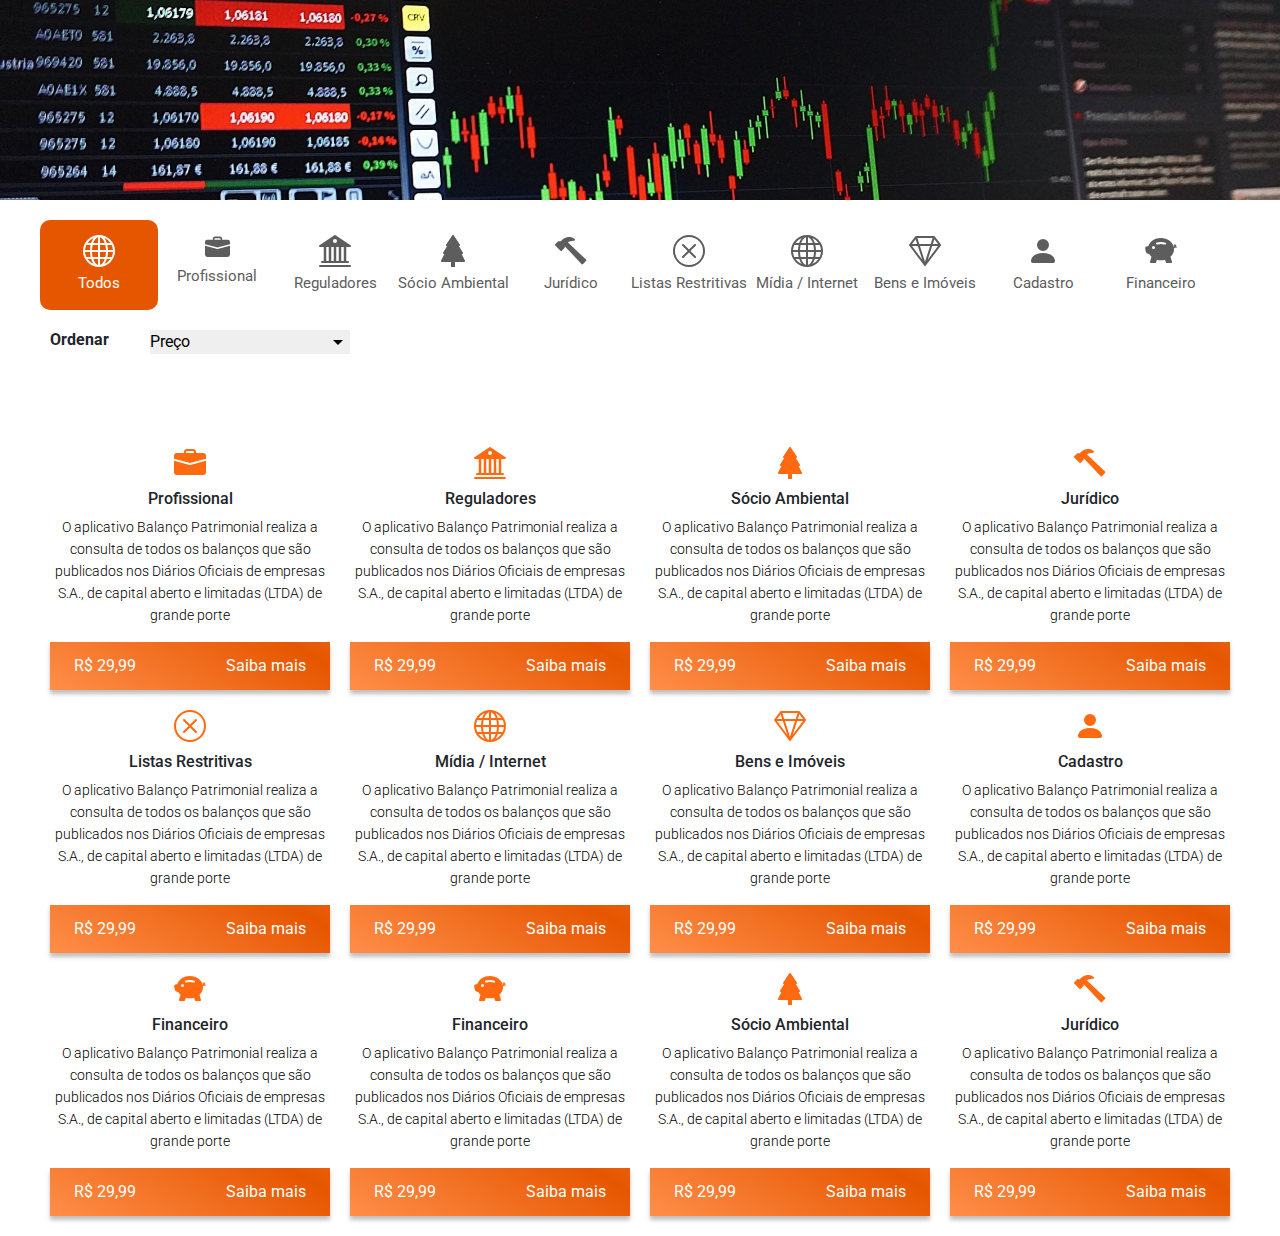
==== index.html @ e771ce63 "dashboard simples" ====
<!DOCTYPE html>
<html>
	<head>
		<meta charset="utf-8">
		<title>upMiner | Histórico Empresarial</title>		

		<!--Normalize-->
		<link rel="stylesheet" type="text/css" href="common/css/normalize.css" />

		<!--Fontes-->
   		<link href="https://fonts.googleapis.com/css?family=Roboto:100,300,400,500,700,900" rel="stylesheet" />

   		<!--Viewport-->
	    <meta name="viewport" content="width=device-width,initial-scale=1" />

	    <!--Bootstrap CSS-->
	    <link rel="stylesheet" type="text/css" href="common/css/bootstrap/css/bootstrap.min.css">

	    <!--CSS da página-->	
		<link rel="stylesheet" type="text/css" href="common/css/style.css">

		<!--JQuery-->
	    <script type="text/javascript" src="common/js/jquery.js"></script>     

	    <!--Javascript-->
	    <script type="text/javascript" src="common/js/model/bo/configuracoes.js"></script> 

	</head>
	<body onload="marcarCategoria();">		
		<div id="sobre" class="sessao" onclick="tirarDropdown()">
			<!-- Carrossel de slides -->
			<div id="navegadorDeSlides" class="carousel slide margin-bottom-20" data-ride="carousel">
			  	<div class="carousel-inner">
			    	<div class="carousel-item active">
			      		<img class="d-block w-100" src="common/img/img1.jpg" alt="Primeiro Slide">
			    	</div>
			    	<div class="carousel-item">
			      		<img class="d-block w-100" src="common/img/img2.jpg" alt="Terceiro Slide">
			    	</div>
			    	<div class="carousel-item">
			      		<img class="d-block w-100" src="common/img/img3.jpg" alt="Quarto Slide Slide">
			    	</div>
			  	</div>
			</div>
			<div class="linha">
				<!-- Barra de categorias -->
				<div class="coluna col12 padding-0 margin-bottom-20 ">
					<div id="categoria-todos" class="div-categoria" onclick="selecionar('categoria-todos');">
						<div class="margin-bottom-5">
							<svg xmlns="http://www.w3.org/2000/svg" width="32" height="32" fill="currentColor" class="bi bi-globe" viewBox="0 0 16 16">
							<path d="M0 8a8 8 0 1 1 16 0A8 8 0 0 1 0 8zm7.5-6.923c-.67.204-1.335.82-1.887 1.855A7.97 7.97 0 0 0 5.145 4H7.5V1.077zM4.09 4a9.267 9.267 0 0 1 .64-1.539 6.7 6.7 0 0 1 .597-.933A7.025 7.025 0 0 0 2.255 4H4.09zm-.582 3.5c.03-.877.138-1.718.312-2.5H1.674a6.958 6.958 0 0 0-.656 2.5h2.49zM4.847 5a12.5 12.5 0 0 0-.338 2.5H7.5V5H4.847zM8.5 5v2.5h2.99a12.495 12.495 0 0 0-.337-2.5H8.5zM4.51 8.5a12.5 12.5 0 0 0 .337 2.5H7.5V8.5H4.51zm3.99 0V11h2.653c.187-.765.306-1.608.338-2.5H8.5zM5.145 12c.138.386.295.744.468 1.068.552 1.035 1.218 1.65 1.887 1.855V12H5.145zm.182 2.472a6.696 6.696 0 0 1-.597-.933A9.268 9.268 0 0 1 4.09 12H2.255a7.024 7.024 0 0 0 3.072 2.472zM3.82 11a13.652 13.652 0 0 1-.312-2.5h-2.49c.062.89.291 1.733.656 2.5H3.82zm6.853 3.472A7.024 7.024 0 0 0 13.745 12H11.91a9.27 9.27 0 0 1-.64 1.539 6.688 6.688 0 0 1-.597.933zM8.5 12v2.923c.67-.204 1.335-.82 1.887-1.855.173-.324.33-.682.468-1.068H8.5zm3.68-1h2.146c.365-.767.594-1.61.656-2.5h-2.49a13.65 13.65 0 0 1-.312 2.5zm2.802-3.5a6.959 6.959 0 0 0-.656-2.5H12.18c.174.782.282 1.623.312 2.5h2.49zM11.27 2.461c.247.464.462.98.64 1.539h1.835a7.024 7.024 0 0 0-3.072-2.472c.218.284.418.598.597.933zM10.855 4a7.966 7.966 0 0 0-.468-1.068C9.835 1.897 9.17 1.282 8.5 1.077V4h2.355z"/>
						</svg>
						</div>
						<span>Todos</span>
					</div>
					<div id="categoria-profissional" class="div-categoria" onclick="selecionar('categoria-profissional');">
						<div class="margin-bottom-5">
							<svg xmlns="http://www.w3.org/2000/svg" width="25" height="25" fill="currentColor" class="bi bi-briefcase-fill" viewBox="0 0 16 16">
								<path d="M6.5 1A1.5 1.5 0 0 0 5 2.5V3H1.5A1.5 1.5 0 0 0 0 4.5v1.384l7.614 2.03a1.5 1.5 0 0 0 .772 0L16 5.884V4.5A1.5 1.5 0 0 0 14.5 3H11v-.5A1.5 1.5 0 0 0 9.5 1h-3zm0 1h3a.5.5 0 0 1 .5.5V3H6v-.5a.5.5 0 0 1 .5-.5z"/>
								<path d="M0 12.5A1.5 1.5 0 0 0 1.5 14h13a1.5 1.5 0 0 0 1.5-1.5V6.85L8.129 8.947a.5.5 0 0 1-.258 0L0 6.85v5.65z"/>
							</svg>
						</div>
						<span>Profissional</span>
					</div>
					<div id="categoria-reguladores" class="div-categoria" onclick="selecionar('categoria-reguladores');">
						<div class="margin-bottom-5">
							<svg xmlns="http://www.w3.org/2000/svg" width="32" height="32" fill="currentColor" class="bi bi-bank2" viewBox="0 0 16 16">
								<path d="M8.277.084a.5.5 0 0 0-.554 0l-7.5 5A.5.5 0 0 0 .5 6h1.875v7H1.5a.5.5 0 0 0 0 1h13a.5.5 0 1 0 0-1h-.875V6H15.5a.5.5 0 0 0 .277-.916l-7.5-5zM12.375 6v7h-1.25V6h1.25zm-2.5 0v7h-1.25V6h1.25zm-2.5 0v7h-1.25V6h1.25zm-2.5 0v7h-1.25V6h1.25zM8 4a1 1 0 1 1 0-2 1 1 0 0 1 0 2zM.5 15a.5.5 0 0 0 0 1h15a.5.5 0 1 0 0-1H.5z"/>
							</svg>
						</div>
						<span>Reguladores</span>
					</div>
					<div id="categoria-socio-ambiental" class="div-categoria" onclick="selecionar('categoria-socio-ambiental');">
						<div class="margin-bottom-5">
							<svg xmlns="http://www.w3.org/2000/svg" width="32" height="32" fill="currentColor" class="bi bi-tree-fill" viewBox="0 0 16 16">
								<path d="M8.416.223a.5.5 0 0 0-.832 0l-3 4.5A.5.5 0 0 0 5 5.5h.098L3.076 8.735A.5.5 0 0 0 3.5 9.5h.191l-1.638 3.276a.5.5 0 0 0 .447.724H7V16h2v-2.5h4.5a.5.5 0 0 0 .447-.724L12.31 9.5h.191a.5.5 0 0 0 .424-.765L10.902 5.5H11a.5.5 0 0 0 .416-.777l-3-4.5z"/>
							</svg>
						</div>
						<span>Sócio Ambiental</span>
					</div>
					<div id="categoria-juridico" class="div-categoria" onclick="selecionar('categoria-juridico');">
						<div class="margin-bottom-5">
							<svg xmlns="http://www.w3.org/2000/svg" width="32" height="32" fill="currentColor" class="bi bi-hammer" viewBox="0 0 16 16">
								<path d="M9.972 2.508a.5.5 0 0 0-.16-.556l-.178-.129a5.009 5.009 0 0 0-2.076-.783C6.215.862 4.504 1.229 2.84 3.133H1.786a.5.5 0 0 0-.354.147L.146 4.567a.5.5 0 0 0 0 .706l2.571 2.579a.5.5 0 0 0 .708 0l1.286-1.29a.5.5 0 0 0 .146-.353V5.57l8.387 8.873A.5.5 0 0 0 14 14.5l1.5-1.5a.5.5 0 0 0 .017-.689l-9.129-8.63c.747-.456 1.772-.839 3.112-.839a.5.5 0 0 0 .472-.334z"/>
							</svg>
						</div>
						<span>Jurídico</span>
					</div>
					<div id="categoria-listas-restritivas" class="div-categoria" onclick="selecionar('categoria-listas-restritivas');">
						<div class="margin-bottom-5">
							<svg xmlns="http://www.w3.org/2000/svg" width="32" height="32" fill="currentColor" class="bi bi-x-circle" viewBox="0 0 16 16">
								<path d="M8 15A7 7 0 1 1 8 1a7 7 0 0 1 0 14zm0 1A8 8 0 1 0 8 0a8 8 0 0 0 0 16z"/>
								<path d="M4.646 4.646a.5.5 0 0 1 .708 0L8 7.293l2.646-2.647a.5.5 0 0 1 .708.708L8.707 8l2.647 2.646a.5.5 0 0 1-.708.708L8 8.707l-2.646 2.647a.5.5 0 0 1-.708-.708L7.293 8 4.646 5.354a.5.5 0 0 1 0-.708z"/>
							</svg>
						</div>
						<span>Listas Restritivas</span>
					</div>
					<div id="categoria-midia-internet" class="div-categoria" onclick="selecionar('categoria-midia-internet');">
						<div class="margin-bottom-5">
							<svg xmlns="http://www.w3.org/2000/svg" width="32" height="32" fill="currentColor" class="bi bi-globe" viewBox="0 0 16 16">
								<path d="M0 8a8 8 0 1 1 16 0A8 8 0 0 1 0 8zm7.5-6.923c-.67.204-1.335.82-1.887 1.855A7.97 7.97 0 0 0 5.145 4H7.5V1.077zM4.09 4a9.267 9.267 0 0 1 .64-1.539 6.7 6.7 0 0 1 .597-.933A7.025 7.025 0 0 0 2.255 4H4.09zm-.582 3.5c.03-.877.138-1.718.312-2.5H1.674a6.958 6.958 0 0 0-.656 2.5h2.49zM4.847 5a12.5 12.5 0 0 0-.338 2.5H7.5V5H4.847zM8.5 5v2.5h2.99a12.495 12.495 0 0 0-.337-2.5H8.5zM4.51 8.5a12.5 12.5 0 0 0 .337 2.5H7.5V8.5H4.51zm3.99 0V11h2.653c.187-.765.306-1.608.338-2.5H8.5zM5.145 12c.138.386.295.744.468 1.068.552 1.035 1.218 1.65 1.887 1.855V12H5.145zm.182 2.472a6.696 6.696 0 0 1-.597-.933A9.268 9.268 0 0 1 4.09 12H2.255a7.024 7.024 0 0 0 3.072 2.472zM3.82 11a13.652 13.652 0 0 1-.312-2.5h-2.49c.062.89.291 1.733.656 2.5H3.82zm6.853 3.472A7.024 7.024 0 0 0 13.745 12H11.91a9.27 9.27 0 0 1-.64 1.539 6.688 6.688 0 0 1-.597.933zM8.5 12v2.923c.67-.204 1.335-.82 1.887-1.855.173-.324.33-.682.468-1.068H8.5zm3.68-1h2.146c.365-.767.594-1.61.656-2.5h-2.49a13.65 13.65 0 0 1-.312 2.5zm2.802-3.5a6.959 6.959 0 0 0-.656-2.5H12.18c.174.782.282 1.623.312 2.5h2.49zM11.27 2.461c.247.464.462.98.64 1.539h1.835a7.024 7.024 0 0 0-3.072-2.472c.218.284.418.598.597.933zM10.855 4a7.966 7.966 0 0 0-.468-1.068C9.835 1.897 9.17 1.282 8.5 1.077V4h2.355z"/>
							</svg>
						</div>
						<span>Mídia / Internet</span>
					</div>
					<div id="categoria-bens-imoveis" class="div-categoria" onclick="selecionar('categoria-bens-imoveis');">
						<div class="margin-bottom-5">
							<svg xmlns="http://www.w3.org/2000/svg" width="32" height="32" fill="currentColor" class="bi bi-gem" viewBox="0 0 16 16">
								<path d="M3.1.7a.5.5 0 0 1 .4-.2h9a.5.5 0 0 1 .4.2l2.976 3.974c.149.185.156.45.01.644L8.4 15.3a.5.5 0 0 1-.8 0L.1 5.3a.5.5 0 0 1 0-.6l3-4zm11.386 3.785-1.806-2.41-.776 2.413 2.582-.003zm-3.633.004.961-2.989H4.186l.963 2.995 5.704-.006zM5.47 5.495 8 13.366l2.532-7.876-5.062.005zm-1.371-.999-.78-2.422-1.818 2.425 2.598-.003zM1.499 5.5l5.113 6.817-2.192-6.82L1.5 5.5zm7.889 6.817 5.123-6.83-2.928.002-2.195 6.828z"/>
							</svg>
						</div>
						<span>Bens e Imóveis</span>
					</div>
					<div id="categoria-cadastro" class="div-categoria" onclick="selecionar('categoria-cadastro');">
						<div class="margin-bottom-5">
							<svg xmlns="http://www.w3.org/2000/svg" width="32" height="32" fill="currentColor" class="bi bi-person-fill" viewBox="0 0 16 16">
								<path d="M3 14s-1 0-1-1 1-4 6-4 6 3 6 4-1 1-1 1H3zm5-6a3 3 0 1 0 0-6 3 3 0 0 0 0 6z"/>
							</svg>
						</div>
						<span>Cadastro</span>
					</div>
					<div id="categoria-financeiro" class="div-categoria" onclick="selecionar('categoria-financeiro');">
						<div class="margin-bottom-5">
							<svg xmlns="http://www.w3.org/2000/svg" width="32" height="32" fill="currentColor" class="bi bi-piggy-bank-fill" viewBox="0 0 16 16">
								<path fill-rule="evenodd" d="M7.964 1.527c-2.977 0-5.571 1.704-6.32 4.125h-.55A1 1 0 0 0 .11 6.824l.254 1.46a1.5 1.5 0 0 0 1.478 1.243h.263c.3.513.688.978 1.145 1.382l-.729 2.477a.5.5 0 0 0 .48.641h2a.5.5 0 0 0 .471-.332l.482-1.351c.635.173 1.31.267 2.011.267.707 0 1.388-.095 2.028-.272l.543 1.372a.5.5 0 0 0 .465.316h2a.5.5 0 0 0 .478-.645l-.761-2.506C13.81 9.895 14.5 8.559 14.5 7.069c0-.145-.007-.29-.02-.431.261-.11.508-.266.705-.444.315.306.815.306.815-.417 0 .223-.5.223-.461-.026a.95.95 0 0 0 .09-.255.7.7 0 0 0-.202-.645.58.58 0 0 0-.707-.098.735.735 0 0 0-.375.562c-.024.243.082.48.32.654a2.112 2.112 0 0 1-.259.153c-.534-2.664-3.284-4.595-6.442-4.595zm7.173 3.876a.565.565 0 0 1-.098.21.704.704 0 0 1-.044-.025c-.146-.09-.157-.175-.152-.223a.236.236 0 0 1 .117-.173c.049-.027.08-.021.113.012a.202.202 0 0 1 .064.199zm-8.999-.65A6.613 6.613 0 0 1 7.964 4.5c.666 0 1.303.097 1.893.273a.5.5 0 1 0 .286-.958A7.601 7.601 0 0 0 7.964 3.5c-.734 0-1.441.103-2.102.292a.5.5 0 1 0 .276.962zM5 6.25a.75.75 0 1 1-1.5 0 .75.75 0 0 1 1.5 0z"/>
							</svg>
						</div>
						<span>Financeiro</span>
					</div>
				</div>

				<div class="coluna col12 padding-0 margin-bottom-90">
					<div class="div-ordenar">
						<h4 class="h4-ordenar">
							Ordenar
						</h4>
					</div>
					<!-- <label>Ordenar</label> -->
					<div class="div-ordenar">
						<select class="select-ordenar">
							<option>Preço</option>
							<option>Lançamento</option>
						</select>
					</div>
				</div>

				<!-- Linha 1 -->
				<div class="coluna col12 col3 margin-bottom-20 categoria-profissional categoria-todos display__none">
					<div class="div-icone">
						<svg xmlns="http://www.w3.org/2000/svg" width="32" height="32" fill="currentColor" class="bi bi-briefcase-fill" viewBox="0 0 16 16">
							<path d="M6.5 1A1.5 1.5 0 0 0 5 2.5V3H1.5A1.5 1.5 0 0 0 0 4.5v1.384l7.614 2.03a1.5 1.5 0 0 0 .772 0L16 5.884V4.5A1.5 1.5 0 0 0 14.5 3H11v-.5A1.5 1.5 0 0 0 9.5 1h-3zm0 1h3a.5.5 0 0 1 .5.5V3H6v-.5a.5.5 0 0 1 .5-.5z"/>
							<path d="M0 12.5A1.5 1.5 0 0 0 1.5 14h13a1.5 1.5 0 0 0 1.5-1.5V6.85L8.129 8.947a.5.5 0 0 1-.258 0L0 6.85v5.65z"/>
						</svg>
					</div>
					<h4 class="margin-top-10">Profissional</h4>
					<p>O aplicativo  Balanço Patrimonial realiza a consulta de todos os balanços que são publicados nos Diários Oficiais de empresas S.A., de capital aberto e limitadas (LTDA) de grande porte</p>
					<button onclick="encaminharPagina();;" class="btn btn-laranja">						
						<li class="li-interno li-interno__esquerda">R$ 29,99</li>
						<li class="li-interno li-interno__direita">Saiba mais</li>										
					</button> 	
				</div>	
				<div class="coluna col12 col3 margin-bottom-20 categoria-reguladores categoria-todos display__none">
					<div class="div-icone">
						<svg xmlns="http://www.w3.org/2000/svg" width="32" height="32" fill="currentColor" class="bi bi-bank2" viewBox="0 0 16 16">
							<path d="M8.277.084a.5.5 0 0 0-.554 0l-7.5 5A.5.5 0 0 0 .5 6h1.875v7H1.5a.5.5 0 0 0 0 1h13a.5.5 0 1 0 0-1h-.875V6H15.5a.5.5 0 0 0 .277-.916l-7.5-5zM12.375 6v7h-1.25V6h1.25zm-2.5 0v7h-1.25V6h1.25zm-2.5 0v7h-1.25V6h1.25zm-2.5 0v7h-1.25V6h1.25zM8 4a1 1 0 1 1 0-2 1 1 0 0 1 0 2zM.5 15a.5.5 0 0 0 0 1h15a.5.5 0 1 0 0-1H.5z"/>
						</svg>
					</div>
					<h4 class="margin-top-10">Reguladores</h4>
					<p>O aplicativo  Balanço Patrimonial realiza a consulta de todos os balanços que são publicados nos Diários Oficiais de empresas S.A., de capital aberto e limitadas (LTDA) de grande porte</p>
					<button onclick="encaminharPagina();" class="btn btn-laranja">						
						<li class="li-interno li-interno__esquerda">R$ 29,99</li>
						<li class="li-interno li-interno__direita">Saiba mais</li>										
					</button> 	
				</div>	
				<div class="coluna col12 col3 margin-bottom-20 categoria-socio-ambiental categoria-todos display__none">
					<div class="div-icone">
						<svg xmlns="http://www.w3.org/2000/svg" width="32" height="32" fill="currentColor" class="bi bi-tree-fill" viewBox="0 0 16 16">
							<path d="M8.416.223a.5.5 0 0 0-.832 0l-3 4.5A.5.5 0 0 0 5 5.5h.098L3.076 8.735A.5.5 0 0 0 3.5 9.5h.191l-1.638 3.276a.5.5 0 0 0 .447.724H7V16h2v-2.5h4.5a.5.5 0 0 0 .447-.724L12.31 9.5h.191a.5.5 0 0 0 .424-.765L10.902 5.5H11a.5.5 0 0 0 .416-.777l-3-4.5z"/>
						</svg>
					</div>
					<h4 class="margin-top-10">Sócio Ambiental</h4>
					<p>O aplicativo  Balanço Patrimonial realiza a consulta de todos os balanços que são publicados nos Diários Oficiais de empresas S.A., de capital aberto e limitadas (LTDA) de grande porte</p>
					<button onclick="encaminharPagina();" class="btn btn-laranja">						
						<li class="li-interno li-interno__esquerda">R$ 29,99</li>
						<li class="li-interno li-interno__direita">Saiba mais</li>										
					</button> 	
				</div>
				<div class="coluna col12 col3 margin-bottom-20 categoria-juridico categoria-todos display__none">
					<div class="div-icone">
						<svg xmlns="http://www.w3.org/2000/svg" width="32" height="32" fill="currentColor" class="bi bi-hammer" viewBox="0 0 16 16">
							<path d="M9.972 2.508a.5.5 0 0 0-.16-.556l-.178-.129a5.009 5.009 0 0 0-2.076-.783C6.215.862 4.504 1.229 2.84 3.133H1.786a.5.5 0 0 0-.354.147L.146 4.567a.5.5 0 0 0 0 .706l2.571 2.579a.5.5 0 0 0 .708 0l1.286-1.29a.5.5 0 0 0 .146-.353V5.57l8.387 8.873A.5.5 0 0 0 14 14.5l1.5-1.5a.5.5 0 0 0 .017-.689l-9.129-8.63c.747-.456 1.772-.839 3.112-.839a.5.5 0 0 0 .472-.334z"/>
						</svg>
					</div>
					<h4 class="margin-top-10">Jurídico</h4>
					<p>O aplicativo  Balanço Patrimonial realiza a consulta de todos os balanços que são publicados nos Diários Oficiais de empresas S.A., de capital aberto e limitadas (LTDA) de grande porte</p>
					<button onclick="encaminharPagina();" class="btn btn-laranja">						
						<li class="li-interno li-interno__esquerda">R$ 29,99</li>
						<li class="li-interno li-interno__direita">Saiba mais</li>										
					</button> 	
				</div>	

				<!-- Linha 2 -->
				<div class="coluna col12 col3 margin-bottom-20 categoria-listas-restritivas categoria-todos display__none">
					<div class="div-icone">
						<svg xmlns="http://www.w3.org/2000/svg" width="32" height="32" fill="currentColor" class="bi bi-x-circle" viewBox="0 0 16 16">
							<path d="M8 15A7 7 0 1 1 8 1a7 7 0 0 1 0 14zm0 1A8 8 0 1 0 8 0a8 8 0 0 0 0 16z"/>
							<path d="M4.646 4.646a.5.5 0 0 1 .708 0L8 7.293l2.646-2.647a.5.5 0 0 1 .708.708L8.707 8l2.647 2.646a.5.5 0 0 1-.708.708L8 8.707l-2.646 2.647a.5.5 0 0 1-.708-.708L7.293 8 4.646 5.354a.5.5 0 0 1 0-.708z"/>
						</svg>
					</div>
					<h4 class="margin-top-10">Listas Restritivas</h4>
					<p>O aplicativo  Balanço Patrimonial realiza a consulta de todos os balanços que são publicados nos Diários Oficiais de empresas S.A., de capital aberto e limitadas (LTDA) de grande porte</p>
					<button onclick="encaminharPagina();" class="btn btn-laranja">						
						<li class="li-interno li-interno__esquerda">R$ 29,99</li>
						<li class="li-interno li-interno__direita">Saiba mais</li>										
					</button> 	
				</div>
				<div class="coluna col12 col3 margin-bottom-20 categoria-midia-internet categoria-todos display__none">
					<div class="div-icone">
						<svg xmlns="http://www.w3.org/2000/svg" width="32" height="32" fill="currentColor" class="bi bi-globe" viewBox="0 0 16 16">
							<path d="M0 8a8 8 0 1 1 16 0A8 8 0 0 1 0 8zm7.5-6.923c-.67.204-1.335.82-1.887 1.855A7.97 7.97 0 0 0 5.145 4H7.5V1.077zM4.09 4a9.267 9.267 0 0 1 .64-1.539 6.7 6.7 0 0 1 .597-.933A7.025 7.025 0 0 0 2.255 4H4.09zm-.582 3.5c.03-.877.138-1.718.312-2.5H1.674a6.958 6.958 0 0 0-.656 2.5h2.49zM4.847 5a12.5 12.5 0 0 0-.338 2.5H7.5V5H4.847zM8.5 5v2.5h2.99a12.495 12.495 0 0 0-.337-2.5H8.5zM4.51 8.5a12.5 12.5 0 0 0 .337 2.5H7.5V8.5H4.51zm3.99 0V11h2.653c.187-.765.306-1.608.338-2.5H8.5zM5.145 12c.138.386.295.744.468 1.068.552 1.035 1.218 1.65 1.887 1.855V12H5.145zm.182 2.472a6.696 6.696 0 0 1-.597-.933A9.268 9.268 0 0 1 4.09 12H2.255a7.024 7.024 0 0 0 3.072 2.472zM3.82 11a13.652 13.652 0 0 1-.312-2.5h-2.49c.062.89.291 1.733.656 2.5H3.82zm6.853 3.472A7.024 7.024 0 0 0 13.745 12H11.91a9.27 9.27 0 0 1-.64 1.539 6.688 6.688 0 0 1-.597.933zM8.5 12v2.923c.67-.204 1.335-.82 1.887-1.855.173-.324.33-.682.468-1.068H8.5zm3.68-1h2.146c.365-.767.594-1.61.656-2.5h-2.49a13.65 13.65 0 0 1-.312 2.5zm2.802-3.5a6.959 6.959 0 0 0-.656-2.5H12.18c.174.782.282 1.623.312 2.5h2.49zM11.27 2.461c.247.464.462.98.64 1.539h1.835a7.024 7.024 0 0 0-3.072-2.472c.218.284.418.598.597.933zM10.855 4a7.966 7.966 0 0 0-.468-1.068C9.835 1.897 9.17 1.282 8.5 1.077V4h2.355z"/>
						</svg>
					</div>
					<h4 class="margin-top-10">Mídia / Internet</h4>
					<p>O aplicativo  Balanço Patrimonial realiza a consulta de todos os balanços que são publicados nos Diários Oficiais de empresas S.A., de capital aberto e limitadas (LTDA) de grande porte</p>
					<button onclick="encaminharPagina();" class="btn btn-laranja">						
						<li class="li-interno li-interno__esquerda">R$ 29,99</li>
						<li class="li-interno li-interno__direita">Saiba mais</li>										
					</button> 	
				</div>
				<div class="coluna col12 col3 margin-bottom-20 categoria-bens-imoveis categoria-todos display__none">
					<div class="div-icone">
						<svg xmlns="http://www.w3.org/2000/svg" width="32" height="32" fill="currentColor" class="bi bi-gem" viewBox="0 0 16 16">
							<path d="M3.1.7a.5.5 0 0 1 .4-.2h9a.5.5 0 0 1 .4.2l2.976 3.974c.149.185.156.45.01.644L8.4 15.3a.5.5 0 0 1-.8 0L.1 5.3a.5.5 0 0 1 0-.6l3-4zm11.386 3.785-1.806-2.41-.776 2.413 2.582-.003zm-3.633.004.961-2.989H4.186l.963 2.995 5.704-.006zM5.47 5.495 8 13.366l2.532-7.876-5.062.005zm-1.371-.999-.78-2.422-1.818 2.425 2.598-.003zM1.499 5.5l5.113 6.817-2.192-6.82L1.5 5.5zm7.889 6.817 5.123-6.83-2.928.002-2.195 6.828z"/>
						</svg>
					</div>
					<h4 class="margin-top-10">Bens e Imóveis</h4>
					<p>O aplicativo  Balanço Patrimonial realiza a consulta de todos os balanços que são publicados nos Diários Oficiais de empresas S.A., de capital aberto e limitadas (LTDA) de grande porte</p>
					<button onclick="encaminharPagina();" class="btn btn-laranja">						
						<li class="li-interno li-interno__esquerda">R$ 29,99</li>
						<li class="li-interno li-interno__direita">Saiba mais</li>										
					</button> 	
				</div>
				<div class="coluna col12 col3 margin-bottom-20 categoria-cadastro categoria-todos display__none">
					<div class="div-icone">
						<svg xmlns="http://www.w3.org/2000/svg" width="32" height="32" fill="currentColor" class="bi bi-person-fill" viewBox="0 0 16 16">
							<path d="M3 14s-1 0-1-1 1-4 6-4 6 3 6 4-1 1-1 1H3zm5-6a3 3 0 1 0 0-6 3 3 0 0 0 0 6z"/>
						</svg>
					</div>
					<h4 class="margin-top-10">Cadastro</h4>
					<p>O aplicativo  Balanço Patrimonial realiza a consulta de todos os balanços que são publicados nos Diários Oficiais de empresas S.A., de capital aberto e limitadas (LTDA) de grande porte</p>
					<button onclick="encaminharPagina();" class="btn btn-laranja">						
						<li class="li-interno li-interno__esquerda">R$ 29,99</li>
						<li class="li-interno li-interno__direita">Saiba mais</li>										
					</button> 	
				</div>

				<!-- Linha 3 -->
				<div class="coluna col12 col3 margin-bottom-20 categoria-financeiro categoria-todos display__none">
					<div class="div-icone">
						<svg xmlns="http://www.w3.org/2000/svg" width="32" height="32" fill="currentColor" class="bi bi-piggy-bank-fill" viewBox="0 0 16 16">
							<path fill-rule="evenodd" d="M7.964 1.527c-2.977 0-5.571 1.704-6.32 4.125h-.55A1 1 0 0 0 .11 6.824l.254 1.46a1.5 1.5 0 0 0 1.478 1.243h.263c.3.513.688.978 1.145 1.382l-.729 2.477a.5.5 0 0 0 .48.641h2a.5.5 0 0 0 .471-.332l.482-1.351c.635.173 1.31.267 2.011.267.707 0 1.388-.095 2.028-.272l.543 1.372a.5.5 0 0 0 .465.316h2a.5.5 0 0 0 .478-.645l-.761-2.506C13.81 9.895 14.5 8.559 14.5 7.069c0-.145-.007-.29-.02-.431.261-.11.508-.266.705-.444.315.306.815.306.815-.417 0 .223-.5.223-.461-.026a.95.95 0 0 0 .09-.255.7.7 0 0 0-.202-.645.58.58 0 0 0-.707-.098.735.735 0 0 0-.375.562c-.024.243.082.48.32.654a2.112 2.112 0 0 1-.259.153c-.534-2.664-3.284-4.595-6.442-4.595zm7.173 3.876a.565.565 0 0 1-.098.21.704.704 0 0 1-.044-.025c-.146-.09-.157-.175-.152-.223a.236.236 0 0 1 .117-.173c.049-.027.08-.021.113.012a.202.202 0 0 1 .064.199zm-8.999-.65A6.613 6.613 0 0 1 7.964 4.5c.666 0 1.303.097 1.893.273a.5.5 0 1 0 .286-.958A7.601 7.601 0 0 0 7.964 3.5c-.734 0-1.441.103-2.102.292a.5.5 0 1 0 .276.962zM5 6.25a.75.75 0 1 1-1.5 0 .75.75 0 0 1 1.5 0z"/>
						</svg>
					</div>
					<h4 class="margin-top-10">Financeiro</h4>
					<p>O aplicativo  Balanço Patrimonial realiza a consulta de todos os balanços que são publicados nos Diários Oficiais de empresas S.A., de capital aberto e limitadas (LTDA) de grande porte</p>
					<button onclick="encaminharPagina();" class="btn btn-laranja">						
						<li class="li-interno li-interno__esquerda">R$ 29,99</li>
						<li class="li-interno li-interno__direita">Saiba mais</li>										
					</button> 	
				</div>
				<div class="coluna col12 col3 margin-bottom-20 categoria-financeiro categoria-todos display__none">
					<div class="div-icone">
						<svg xmlns="http://www.w3.org/2000/svg" width="32" height="32" fill="currentColor" class="bi bi-piggy-bank-fill" viewBox="0 0 16 16">
							<path fill-rule="evenodd" d="M7.964 1.527c-2.977 0-5.571 1.704-6.32 4.125h-.55A1 1 0 0 0 .11 6.824l.254 1.46a1.5 1.5 0 0 0 1.478 1.243h.263c.3.513.688.978 1.145 1.382l-.729 2.477a.5.5 0 0 0 .48.641h2a.5.5 0 0 0 .471-.332l.482-1.351c.635.173 1.31.267 2.011.267.707 0 1.388-.095 2.028-.272l.543 1.372a.5.5 0 0 0 .465.316h2a.5.5 0 0 0 .478-.645l-.761-2.506C13.81 9.895 14.5 8.559 14.5 7.069c0-.145-.007-.29-.02-.431.261-.11.508-.266.705-.444.315.306.815.306.815-.417 0 .223-.5.223-.461-.026a.95.95 0 0 0 .09-.255.7.7 0 0 0-.202-.645.58.58 0 0 0-.707-.098.735.735 0 0 0-.375.562c-.024.243.082.48.32.654a2.112 2.112 0 0 1-.259.153c-.534-2.664-3.284-4.595-6.442-4.595zm7.173 3.876a.565.565 0 0 1-.098.21.704.704 0 0 1-.044-.025c-.146-.09-.157-.175-.152-.223a.236.236 0 0 1 .117-.173c.049-.027.08-.021.113.012a.202.202 0 0 1 .064.199zm-8.999-.65A6.613 6.613 0 0 1 7.964 4.5c.666 0 1.303.097 1.893.273a.5.5 0 1 0 .286-.958A7.601 7.601 0 0 0 7.964 3.5c-.734 0-1.441.103-2.102.292a.5.5 0 1 0 .276.962zM5 6.25a.75.75 0 1 1-1.5 0 .75.75 0 0 1 1.5 0z"/>
						</svg>
					</div>
					<h4 class="margin-top-10">Financeiro</h4>
					<p>O aplicativo  Balanço Patrimonial realiza a consulta de todos os balanços que são publicados nos Diários Oficiais de empresas S.A., de capital aberto e limitadas (LTDA) de grande porte</p>
					<button onclick="encaminharPagina();" class="btn btn-laranja">						
						<li class="li-interno li-interno__esquerda">R$ 29,99</li>
						<li class="li-interno li-interno__direita">Saiba mais</li>										
					</button> 	
				</div>
				<div class="coluna col12 col3 margin-bottom-20 categoria-socio-ambiental categoria-todos display__none">
					<div class="div-icone">
						<svg xmlns="http://www.w3.org/2000/svg" width="32" height="32" fill="currentColor" class="bi bi-tree-fill" viewBox="0 0 16 16">
							<path d="M8.416.223a.5.5 0 0 0-.832 0l-3 4.5A.5.5 0 0 0 5 5.5h.098L3.076 8.735A.5.5 0 0 0 3.5 9.5h.191l-1.638 3.276a.5.5 0 0 0 .447.724H7V16h2v-2.5h4.5a.5.5 0 0 0 .447-.724L12.31 9.5h.191a.5.5 0 0 0 .424-.765L10.902 5.5H11a.5.5 0 0 0 .416-.777l-3-4.5z"/>
						</svg>
					</div>
					<h4 class="margin-top-10">Sócio Ambiental</h4>
					<p>O aplicativo  Balanço Patrimonial realiza a consulta de todos os balanços que são publicados nos Diários Oficiais de empresas S.A., de capital aberto e limitadas (LTDA) de grande porte</p>
					<button onclick="encaminharPagina();" class="btn btn-laranja">						
						<li class="li-interno li-interno__esquerda">R$ 29,99</li>
						<li class="li-interno li-interno__direita">Saiba mais</li>										
					</button> 	
				</div>
				<div class="coluna col12 col3 margin-bottom-20 categoria-juridico categoria-todos display__none">
					<div class="div-icone">
						<svg xmlns="http://www.w3.org/2000/svg" width="32" height="32" fill="currentColor" class="bi bi-hammer" viewBox="0 0 16 16">
							<path d="M9.972 2.508a.5.5 0 0 0-.16-.556l-.178-.129a5.009 5.009 0 0 0-2.076-.783C6.215.862 4.504 1.229 2.84 3.133H1.786a.5.5 0 0 0-.354.147L.146 4.567a.5.5 0 0 0 0 .706l2.571 2.579a.5.5 0 0 0 .708 0l1.286-1.29a.5.5 0 0 0 .146-.353V5.57l8.387 8.873A.5.5 0 0 0 14 14.5l1.5-1.5a.5.5 0 0 0 .017-.689l-9.129-8.63c.747-.456 1.772-.839 3.112-.839a.5.5 0 0 0 .472-.334z"/>
						</svg>
					</div>
					<h4 class="margin-top-10">Jurídico</h4>
					<p>O aplicativo  Balanço Patrimonial realiza a consulta de todos os balanços que são publicados nos Diários Oficiais de empresas S.A., de capital aberto e limitadas (LTDA) de grande porte</p>
					<button onclick="encaminharPagina();" class="btn btn-laranja">						
						<li class="li-interno li-interno__esquerda">R$ 29,99</li>
						<li class="li-interno li-interno__direita">Saiba mais</li>										
					</button> 	
				</div>	
			</div>
		</div>	


	</body>
</html>
---- common/css/style.css ----
*{
    margin: 0;
    padding: 0;
}

body{
  height: 100%;
  font-family: 'Roboto', sans-serif;                
  font-weight: 300;
  background-repeat: no-repeat;
  background-attachment: fixed;
  background-position: center center;
  background-color: #fff;
  /*background-color: black;*/
}

.linha{
  width: 1200px;
  margin: 0 auto;
}
.coluna{
  float: left;
  padding: 0 10px;
}

.col12 {
  width: 1200px;
}

.col11 {
  width: 1100px;
}

.col10 {
  width: 1000px;
}

.col9 {
  width: 900px;
}

.col8 {
  width: 800px;
}

.col7 {
 width: 700px;
}

.col6 {
  width: 600px;
}

.col5 {
  width: 500px;
}

.col4 {
  width: 400px;
}

.col3 {
  width: 300px;
}

.col2 {
  width: 200px;
}

.col1 {
  width: 100px;
}

.btn {
  width: 100%;
}

.btn-laranja {
  background-image: linear-gradient(30deg, #ff8e49 0%, #e65600 50%, #ff8e49 100%);
  background-size: 200% auto;
  border: none;
  border-radius: 0;
  box-shadow: 0px 4px 4px rgb(0 0 0 / 25%);
  color: #fff;
  font-weight: 400;
  padding: .75em 1.5em;
  transition: all .5s ease-in-out;    
}

.btn-laranja:hover {
  background-position: right center;
}

.btn-borda__arredondada{
  border-radius: 5px;
}

.li-interno{
  list-style: none;
}

.li-interno__direita{
  float: right;
}

.li-interno__esquerda{
  float: left;
}

.link-laranja{
  text-decoration: none;
  color: #ff690f;
  font-weight: 400;
  font-size: 18px;
}

.link-laranja:hover{
  text-decoration: none;
  color: #ff690f;
}

p{
  text-align: center;
  font-size: 13.5px;
  color: black;
  line-height: 22px;
}

.texto-saiba__mais{
  font-size: 16px;
  text-align: left;
}

h4{
  text-align: center;
  font-size: 16px;
}

.div-icone{
  text-align: center;
  color: #ff690f;
}

.div-categoria{
  float: left;
  padding: 15px 0px;
  width: 118px;
  background-color: #fff;
  color: #5d5d5d;
  /*height: 88px;*/
  border-radius: 10px;
  text-align: center;
  font-size: 15px;
  font-weight: 400;
  cursor: pointer;
}

.div-categoria__selecionada{
  background-color: #e65600;
  color: #fff;  
}

.div-ordenar{
  float: left;
  width: 100px;
  padding: 0 10px;
}

.div-ordenar select{
  width: 200px;
  -webkit-appearance: none;  
  -moz-appearance: none; 
  appearance: none; 
  background-image: url("data:image/svg+xml;utf8,<svg fill='black' height='24' viewBox='0 0 24 24' width='24' xmlns='http://www.w3.org/2000/svg'><path d='M7 10l5 5 5-5z'/><path d='M0 0h24v24H0z' fill='none'/></svg>");
  background-repeat: no-repeat;
  background-position-x: 100%;
}  

.h4-ordenar{
  text-align: left;
  font-weight: bold;
}

.select-ordenar{
  border: none;
  float: left;
}

.div-saiba__mais{
  float: left;
  width: 138px;
  background-color: #fff;
  color: #000;
  /*height: 88px;*/
  border-radius: 10px;
  text-align: center;
  font-size: 15px;
  font-weight: 400;
  cursor: pointer;
}

.preco-cifrao{
  font-size: 18px;
}

.preco-valor{
  font-size: 32px;
}

.margin-top-5{
  margin-top: 5px;
}

.margin-top-8{
  margin-top: 8px;
}

.margin-top-10{
  margin-top: 10px;
}
.margin-top-20{
  margin-top: 40px;
}

.margin-bottom-5{
  margin-bottom: 5px;
}

.margin-bottom-20{
  margin-bottom: 20px;
}

.margin-bottom--10{
  margin-bottom: -10px;
}

.margin-bottom--27{
  margin-bottom: -27px;
}

.margin-bottom-0{
  margin-bottom: 0px;
}

.margin-bottom-90{
  margin-bottom: 90px;
}

.margin-right--15{
  margin-right: -15px;
}

.magin-right-0{
 /* margin-right: 0px;
  margin-left: 0px;*/
}

.padding-0{
  padding: 0;
}

.padding-5{
  padding: 0 5px;
}
.display__none{
  display: none;
}


/*Small segundo o bootstrap*/
@media (min-width: 480px) and (max-width: 1199px){
  .linha{
    width: 480px;
    margin: 0 auto;
  }

  .coluna{
    float: left;
    padding: 0 5px;
  }

  .col1 {
    width: 40px;
  }

  .col2 {
    width: 80px;
  }

  .col3 {
    width: 120px;
  }

  .col4 {
    width: 160px;
  }

  .col5 {
    width: 200px;
  }

  .col6 {
    width: 240px;
  }

  .col7 {
   width: 280px;
  }

  .col8 {
    width: 320px;
  }

  .col9 {
    width: 360px;
  }

  .col10 {
    width: 400px;
  }

  .col11 {
    width: 440px;
  }

  .col12 {
    width: 480px;
  }

  .div-categoria{
    float: left;
    padding: 5px 0px;
    width: 120px;
    background-color: #fff;
    color: #5d5d5d;
    /*height: 88px;*/
    border-radius: 10px;
    text-align: center;
    font-size: 15px;
    font-weight: 400;
    cursor: pointer;
  }

  .div-categoria__selecionada{
    background-color: #e65600;
    color: #fff;  
  }

  .padding-0{
    padding: 0;
  }
}
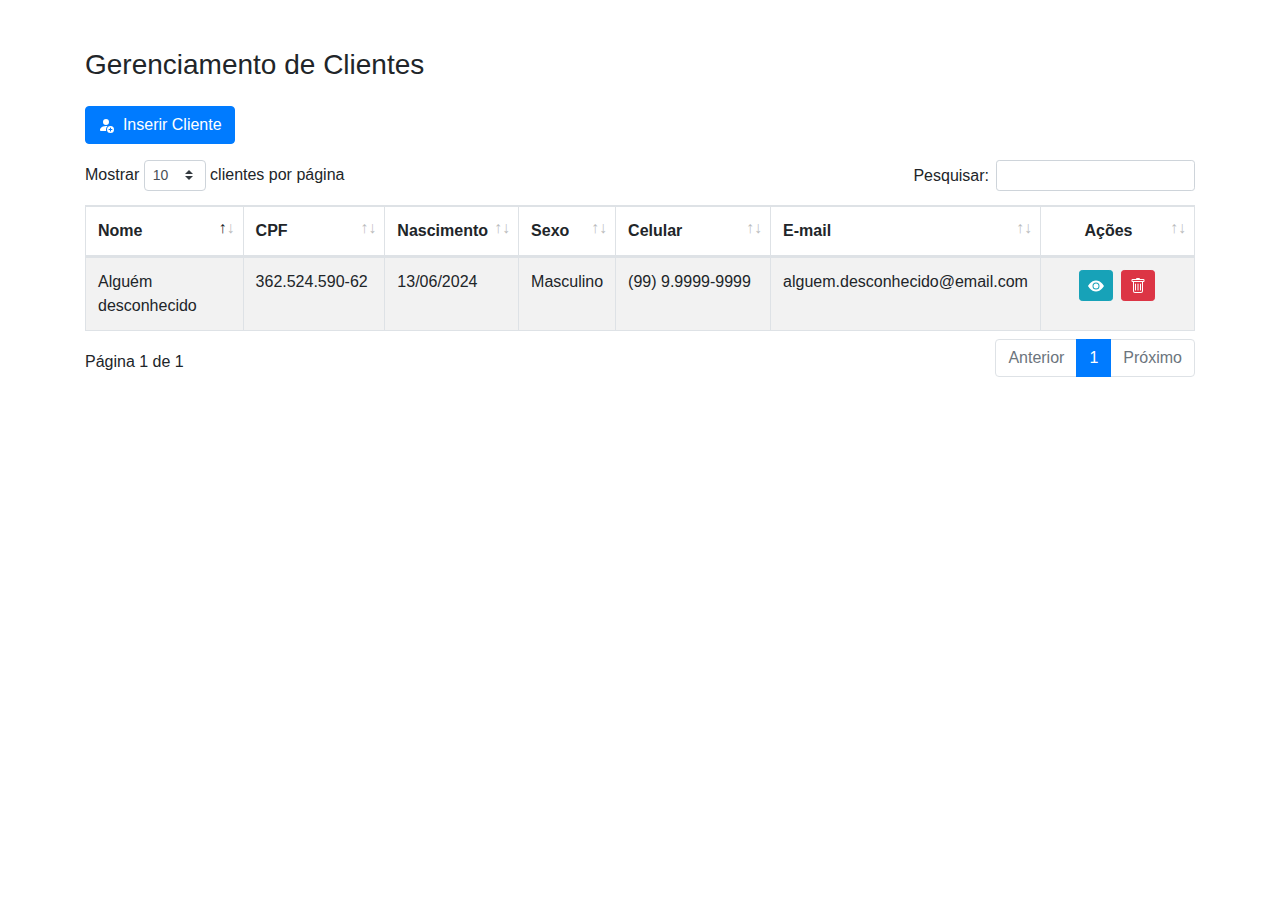
==== commit 1ac2b56d: "Dashboard simples" ====
--- a/index.html
+++ b/index.html
@@ -1,315 +1,699 @@
 <!DOCTYPE html>
-<html>
-	<head>
-		<meta charset="utf-8">
-		<title>upMiner | Histórico Empresarial</title>		
-
-		<!--Normalize-->
-		<link rel="stylesheet" type="text/css" href="common/css/normalize.css" />
-
-		<!--Fontes-->
-   		<link href="https://fonts.googleapis.com/css?family=Roboto:100,300,400,500,700,900" rel="stylesheet" />
-
-   		<!--Viewport-->
-	    <meta name="viewport" content="width=device-width,initial-scale=1" />
-
-	    <!--Bootstrap CSS-->
-	    <link rel="stylesheet" type="text/css" href="common/css/bootstrap/css/bootstrap.min.css">
-
-	    <!--CSS da página-->	
-		<link rel="stylesheet" type="text/css" href="common/css/style.css">
-
-		<!--JQuery-->
-	    <script type="text/javascript" src="common/js/jquery.js"></script>     
-
-	    <!--Javascript-->
-	    <script type="text/javascript" src="common/js/model/bo/configuracoes.js"></script> 
-
-	</head>
-	<body onload="marcarCategoria();">		
-		<div id="sobre" class="sessao" onclick="tirarDropdown()">
-			<!-- Carrossel de slides -->
-			<div id="navegadorDeSlides" class="carousel slide margin-bottom-20" data-ride="carousel">
-			  	<div class="carousel-inner">
-			    	<div class="carousel-item active">
-			      		<img class="d-block w-100" src="common/img/img1.jpg" alt="Primeiro Slide">
-			    	</div>
-			    	<div class="carousel-item">
-			      		<img class="d-block w-100" src="common/img/img2.jpg" alt="Terceiro Slide">
-			    	</div>
-			    	<div class="carousel-item">
-			      		<img class="d-block w-100" src="common/img/img3.jpg" alt="Quarto Slide Slide">
-			    	</div>
-			  	</div>
-			</div>
-			<div class="linha">
-				<!-- Barra de categorias -->
-				<div class="coluna col12 padding-0 margin-bottom-20 ">
-					<div id="categoria-todos" class="div-categoria" onclick="selecionar('categoria-todos');">
-						<div class="margin-bottom-5">
-							<svg xmlns="http://www.w3.org/2000/svg" width="32" height="32" fill="currentColor" class="bi bi-globe" viewBox="0 0 16 16">
-							<path d="M0 8a8 8 0 1 1 16 0A8 8 0 0 1 0 8zm7.5-6.923c-.67.204-1.335.82-1.887 1.855A7.97 7.97 0 0 0 5.145 4H7.5V1.077zM4.09 4a9.267 9.267 0 0 1 .64-1.539 6.7 6.7 0 0 1 .597-.933A7.025 7.025 0 0 0 2.255 4H4.09zm-.582 3.5c.03-.877.138-1.718.312-2.5H1.674a6.958 6.958 0 0 0-.656 2.5h2.49zM4.847 5a12.5 12.5 0 0 0-.338 2.5H7.5V5H4.847zM8.5 5v2.5h2.99a12.495 12.495 0 0 0-.337-2.5H8.5zM4.51 8.5a12.5 12.5 0 0 0 .337 2.5H7.5V8.5H4.51zm3.99 0V11h2.653c.187-.765.306-1.608.338-2.5H8.5zM5.145 12c.138.386.295.744.468 1.068.552 1.035 1.218 1.65 1.887 1.855V12H5.145zm.182 2.472a6.696 6.696 0 0 1-.597-.933A9.268 9.268 0 0 1 4.09 12H2.255a7.024 7.024 0 0 0 3.072 2.472zM3.82 11a13.652 13.652 0 0 1-.312-2.5h-2.49c.062.89.291 1.733.656 2.5H3.82zm6.853 3.472A7.024 7.024 0 0 0 13.745 12H11.91a9.27 9.27 0 0 1-.64 1.539 6.688 6.688 0 0 1-.597.933zM8.5 12v2.923c.67-.204 1.335-.82 1.887-1.855.173-.324.33-.682.468-1.068H8.5zm3.68-1h2.146c.365-.767.594-1.61.656-2.5h-2.49a13.65 13.65 0 0 1-.312 2.5zm2.802-3.5a6.959 6.959 0 0 0-.656-2.5H12.18c.174.782.282 1.623.312 2.5h2.49zM11.27 2.461c.247.464.462.98.64 1.539h1.835a7.024 7.024 0 0 0-3.072-2.472c.218.284.418.598.597.933zM10.855 4a7.966 7.966 0 0 0-.468-1.068C9.835 1.897 9.17 1.282 8.5 1.077V4h2.355z"/>
-						</svg>
-						</div>
-						<span>Todos</span>
-					</div>
-					<div id="categoria-profissional" class="div-categoria" onclick="selecionar('categoria-profissional');">
-						<div class="margin-bottom-5">
-							<svg xmlns="http://www.w3.org/2000/svg" width="25" height="25" fill="currentColor" class="bi bi-briefcase-fill" viewBox="0 0 16 16">
-								<path d="M6.5 1A1.5 1.5 0 0 0 5 2.5V3H1.5A1.5 1.5 0 0 0 0 4.5v1.384l7.614 2.03a1.5 1.5 0 0 0 .772 0L16 5.884V4.5A1.5 1.5 0 0 0 14.5 3H11v-.5A1.5 1.5 0 0 0 9.5 1h-3zm0 1h3a.5.5 0 0 1 .5.5V3H6v-.5a.5.5 0 0 1 .5-.5z"/>
-								<path d="M0 12.5A1.5 1.5 0 0 0 1.5 14h13a1.5 1.5 0 0 0 1.5-1.5V6.85L8.129 8.947a.5.5 0 0 1-.258 0L0 6.85v5.65z"/>
-							</svg>
-						</div>
-						<span>Profissional</span>
-					</div>
-					<div id="categoria-reguladores" class="div-categoria" onclick="selecionar('categoria-reguladores');">
-						<div class="margin-bottom-5">
-							<svg xmlns="http://www.w3.org/2000/svg" width="32" height="32" fill="currentColor" class="bi bi-bank2" viewBox="0 0 16 16">
-								<path d="M8.277.084a.5.5 0 0 0-.554 0l-7.5 5A.5.5 0 0 0 .5 6h1.875v7H1.5a.5.5 0 0 0 0 1h13a.5.5 0 1 0 0-1h-.875V6H15.5a.5.5 0 0 0 .277-.916l-7.5-5zM12.375 6v7h-1.25V6h1.25zm-2.5 0v7h-1.25V6h1.25zm-2.5 0v7h-1.25V6h1.25zm-2.5 0v7h-1.25V6h1.25zM8 4a1 1 0 1 1 0-2 1 1 0 0 1 0 2zM.5 15a.5.5 0 0 0 0 1h15a.5.5 0 1 0 0-1H.5z"/>
-							</svg>
-						</div>
-						<span>Reguladores</span>
-					</div>
-					<div id="categoria-socio-ambiental" class="div-categoria" onclick="selecionar('categoria-socio-ambiental');">
-						<div class="margin-bottom-5">
-							<svg xmlns="http://www.w3.org/2000/svg" width="32" height="32" fill="currentColor" class="bi bi-tree-fill" viewBox="0 0 16 16">
-								<path d="M8.416.223a.5.5 0 0 0-.832 0l-3 4.5A.5.5 0 0 0 5 5.5h.098L3.076 8.735A.5.5 0 0 0 3.5 9.5h.191l-1.638 3.276a.5.5 0 0 0 .447.724H7V16h2v-2.5h4.5a.5.5 0 0 0 .447-.724L12.31 9.5h.191a.5.5 0 0 0 .424-.765L10.902 5.5H11a.5.5 0 0 0 .416-.777l-3-4.5z"/>
-							</svg>
-						</div>
-						<span>Sócio Ambiental</span>
-					</div>
-					<div id="categoria-juridico" class="div-categoria" onclick="selecionar('categoria-juridico');">
-						<div class="margin-bottom-5">
-							<svg xmlns="http://www.w3.org/2000/svg" width="32" height="32" fill="currentColor" class="bi bi-hammer" viewBox="0 0 16 16">
-								<path d="M9.972 2.508a.5.5 0 0 0-.16-.556l-.178-.129a5.009 5.009 0 0 0-2.076-.783C6.215.862 4.504 1.229 2.84 3.133H1.786a.5.5 0 0 0-.354.147L.146 4.567a.5.5 0 0 0 0 .706l2.571 2.579a.5.5 0 0 0 .708 0l1.286-1.29a.5.5 0 0 0 .146-.353V5.57l8.387 8.873A.5.5 0 0 0 14 14.5l1.5-1.5a.5.5 0 0 0 .017-.689l-9.129-8.63c.747-.456 1.772-.839 3.112-.839a.5.5 0 0 0 .472-.334z"/>
-							</svg>
-						</div>
-						<span>Jurídico</span>
-					</div>
-					<div id="categoria-listas-restritivas" class="div-categoria" onclick="selecionar('categoria-listas-restritivas');">
-						<div class="margin-bottom-5">
-							<svg xmlns="http://www.w3.org/2000/svg" width="32" height="32" fill="currentColor" class="bi bi-x-circle" viewBox="0 0 16 16">
-								<path d="M8 15A7 7 0 1 1 8 1a7 7 0 0 1 0 14zm0 1A8 8 0 1 0 8 0a8 8 0 0 0 0 16z"/>
-								<path d="M4.646 4.646a.5.5 0 0 1 .708 0L8 7.293l2.646-2.647a.5.5 0 0 1 .708.708L8.707 8l2.647 2.646a.5.5 0 0 1-.708.708L8 8.707l-2.646 2.647a.5.5 0 0 1-.708-.708L7.293 8 4.646 5.354a.5.5 0 0 1 0-.708z"/>
-							</svg>
-						</div>
-						<span>Listas Restritivas</span>
-					</div>
-					<div id="categoria-midia-internet" class="div-categoria" onclick="selecionar('categoria-midia-internet');">
-						<div class="margin-bottom-5">
-							<svg xmlns="http://www.w3.org/2000/svg" width="32" height="32" fill="currentColor" class="bi bi-globe" viewBox="0 0 16 16">
-								<path d="M0 8a8 8 0 1 1 16 0A8 8 0 0 1 0 8zm7.5-6.923c-.67.204-1.335.82-1.887 1.855A7.97 7.97 0 0 0 5.145 4H7.5V1.077zM4.09 4a9.267 9.267 0 0 1 .64-1.539 6.7 6.7 0 0 1 .597-.933A7.025 7.025 0 0 0 2.255 4H4.09zm-.582 3.5c.03-.877.138-1.718.312-2.5H1.674a6.958 6.958 0 0 0-.656 2.5h2.49zM4.847 5a12.5 12.5 0 0 0-.338 2.5H7.5V5H4.847zM8.5 5v2.5h2.99a12.495 12.495 0 0 0-.337-2.5H8.5zM4.51 8.5a12.5 12.5 0 0 0 .337 2.5H7.5V8.5H4.51zm3.99 0V11h2.653c.187-.765.306-1.608.338-2.5H8.5zM5.145 12c.138.386.295.744.468 1.068.552 1.035 1.218 1.65 1.887 1.855V12H5.145zm.182 2.472a6.696 6.696 0 0 1-.597-.933A9.268 9.268 0 0 1 4.09 12H2.255a7.024 7.024 0 0 0 3.072 2.472zM3.82 11a13.652 13.652 0 0 1-.312-2.5h-2.49c.062.89.291 1.733.656 2.5H3.82zm6.853 3.472A7.024 7.024 0 0 0 13.745 12H11.91a9.27 9.27 0 0 1-.64 1.539 6.688 6.688 0 0 1-.597.933zM8.5 12v2.923c.67-.204 1.335-.82 1.887-1.855.173-.324.33-.682.468-1.068H8.5zm3.68-1h2.146c.365-.767.594-1.61.656-2.5h-2.49a13.65 13.65 0 0 1-.312 2.5zm2.802-3.5a6.959 6.959 0 0 0-.656-2.5H12.18c.174.782.282 1.623.312 2.5h2.49zM11.27 2.461c.247.464.462.98.64 1.539h1.835a7.024 7.024 0 0 0-3.072-2.472c.218.284.418.598.597.933zM10.855 4a7.966 7.966 0 0 0-.468-1.068C9.835 1.897 9.17 1.282 8.5 1.077V4h2.355z"/>
-							</svg>
-						</div>
-						<span>Mídia / Internet</span>
-					</div>
-					<div id="categoria-bens-imoveis" class="div-categoria" onclick="selecionar('categoria-bens-imoveis');">
-						<div class="margin-bottom-5">
-							<svg xmlns="http://www.w3.org/2000/svg" width="32" height="32" fill="currentColor" class="bi bi-gem" viewBox="0 0 16 16">
-								<path d="M3.1.7a.5.5 0 0 1 .4-.2h9a.5.5 0 0 1 .4.2l2.976 3.974c.149.185.156.45.01.644L8.4 15.3a.5.5 0 0 1-.8 0L.1 5.3a.5.5 0 0 1 0-.6l3-4zm11.386 3.785-1.806-2.41-.776 2.413 2.582-.003zm-3.633.004.961-2.989H4.186l.963 2.995 5.704-.006zM5.47 5.495 8 13.366l2.532-7.876-5.062.005zm-1.371-.999-.78-2.422-1.818 2.425 2.598-.003zM1.499 5.5l5.113 6.817-2.192-6.82L1.5 5.5zm7.889 6.817 5.123-6.83-2.928.002-2.195 6.828z"/>
-							</svg>
-						</div>
-						<span>Bens e Imóveis</span>
-					</div>
-					<div id="categoria-cadastro" class="div-categoria" onclick="selecionar('categoria-cadastro');">
-						<div class="margin-bottom-5">
-							<svg xmlns="http://www.w3.org/2000/svg" width="32" height="32" fill="currentColor" class="bi bi-person-fill" viewBox="0 0 16 16">
-								<path d="M3 14s-1 0-1-1 1-4 6-4 6 3 6 4-1 1-1 1H3zm5-6a3 3 0 1 0 0-6 3 3 0 0 0 0 6z"/>
-							</svg>
-						</div>
-						<span>Cadastro</span>
-					</div>
-					<div id="categoria-financeiro" class="div-categoria" onclick="selecionar('categoria-financeiro');">
-						<div class="margin-bottom-5">
-							<svg xmlns="http://www.w3.org/2000/svg" width="32" height="32" fill="currentColor" class="bi bi-piggy-bank-fill" viewBox="0 0 16 16">
-								<path fill-rule="evenodd" d="M7.964 1.527c-2.977 0-5.571 1.704-6.32 4.125h-.55A1 1 0 0 0 .11 6.824l.254 1.46a1.5 1.5 0 0 0 1.478 1.243h.263c.3.513.688.978 1.145 1.382l-.729 2.477a.5.5 0 0 0 .48.641h2a.5.5 0 0 0 .471-.332l.482-1.351c.635.173 1.31.267 2.011.267.707 0 1.388-.095 2.028-.272l.543 1.372a.5.5 0 0 0 .465.316h2a.5.5 0 0 0 .478-.645l-.761-2.506C13.81 9.895 14.5 8.559 14.5 7.069c0-.145-.007-.29-.02-.431.261-.11.508-.266.705-.444.315.306.815.306.815-.417 0 .223-.5.223-.461-.026a.95.95 0 0 0 .09-.255.7.7 0 0 0-.202-.645.58.58 0 0 0-.707-.098.735.735 0 0 0-.375.562c-.024.243.082.48.32.654a2.112 2.112 0 0 1-.259.153c-.534-2.664-3.284-4.595-6.442-4.595zm7.173 3.876a.565.565 0 0 1-.098.21.704.704 0 0 1-.044-.025c-.146-.09-.157-.175-.152-.223a.236.236 0 0 1 .117-.173c.049-.027.08-.021.113.012a.202.202 0 0 1 .064.199zm-8.999-.65A6.613 6.613 0 0 1 7.964 4.5c.666 0 1.303.097 1.893.273a.5.5 0 1 0 .286-.958A7.601 7.601 0 0 0 7.964 3.5c-.734 0-1.441.103-2.102.292a.5.5 0 1 0 .276.962zM5 6.25a.75.75 0 1 1-1.5 0 .75.75 0 0 1 1.5 0z"/>
-							</svg>
-						</div>
-						<span>Financeiro</span>
-					</div>
-				</div>
-
-				<div class="coluna col12 padding-0 margin-bottom-90">
-					<div class="div-ordenar">
-						<h4 class="h4-ordenar">
-							Ordenar
-						</h4>
-					</div>
-					<!-- <label>Ordenar</label> -->
-					<div class="div-ordenar">
-						<select class="select-ordenar">
-							<option>Preço</option>
-							<option>Lançamento</option>
-						</select>
-					</div>
-				</div>
-
-				<!-- Linha 1 -->
-				<div class="coluna col12 col3 margin-bottom-20 categoria-profissional categoria-todos display__none">
-					<div class="div-icone">
-						<svg xmlns="http://www.w3.org/2000/svg" width="32" height="32" fill="currentColor" class="bi bi-briefcase-fill" viewBox="0 0 16 16">
-							<path d="M6.5 1A1.5 1.5 0 0 0 5 2.5V3H1.5A1.5 1.5 0 0 0 0 4.5v1.384l7.614 2.03a1.5 1.5 0 0 0 .772 0L16 5.884V4.5A1.5 1.5 0 0 0 14.5 3H11v-.5A1.5 1.5 0 0 0 9.5 1h-3zm0 1h3a.5.5 0 0 1 .5.5V3H6v-.5a.5.5 0 0 1 .5-.5z"/>
-							<path d="M0 12.5A1.5 1.5 0 0 0 1.5 14h13a1.5 1.5 0 0 0 1.5-1.5V6.85L8.129 8.947a.5.5 0 0 1-.258 0L0 6.85v5.65z"/>
-						</svg>
-					</div>
-					<h4 class="margin-top-10">Profissional</h4>
-					<p>O aplicativo  Balanço Patrimonial realiza a consulta de todos os balanços que são publicados nos Diários Oficiais de empresas S.A., de capital aberto e limitadas (LTDA) de grande porte</p>
-					<button onclick="encaminharPagina();;" class="btn btn-laranja">						
-						<li class="li-interno li-interno__esquerda">R$ 29,99</li>
-						<li class="li-interno li-interno__direita">Saiba mais</li>										
-					</button> 	
-				</div>	
-				<div class="coluna col12 col3 margin-bottom-20 categoria-reguladores categoria-todos display__none">
-					<div class="div-icone">
-						<svg xmlns="http://www.w3.org/2000/svg" width="32" height="32" fill="currentColor" class="bi bi-bank2" viewBox="0 0 16 16">
-							<path d="M8.277.084a.5.5 0 0 0-.554 0l-7.5 5A.5.5 0 0 0 .5 6h1.875v7H1.5a.5.5 0 0 0 0 1h13a.5.5 0 1 0 0-1h-.875V6H15.5a.5.5 0 0 0 .277-.916l-7.5-5zM12.375 6v7h-1.25V6h1.25zm-2.5 0v7h-1.25V6h1.25zm-2.5 0v7h-1.25V6h1.25zm-2.5 0v7h-1.25V6h1.25zM8 4a1 1 0 1 1 0-2 1 1 0 0 1 0 2zM.5 15a.5.5 0 0 0 0 1h15a.5.5 0 1 0 0-1H.5z"/>
-						</svg>
-					</div>
-					<h4 class="margin-top-10">Reguladores</h4>
-					<p>O aplicativo  Balanço Patrimonial realiza a consulta de todos os balanços que são publicados nos Diários Oficiais de empresas S.A., de capital aberto e limitadas (LTDA) de grande porte</p>
-					<button onclick="encaminharPagina();" class="btn btn-laranja">						
-						<li class="li-interno li-interno__esquerda">R$ 29,99</li>
-						<li class="li-interno li-interno__direita">Saiba mais</li>										
-					</button> 	
-				</div>	
-				<div class="coluna col12 col3 margin-bottom-20 categoria-socio-ambiental categoria-todos display__none">
-					<div class="div-icone">
-						<svg xmlns="http://www.w3.org/2000/svg" width="32" height="32" fill="currentColor" class="bi bi-tree-fill" viewBox="0 0 16 16">
-							<path d="M8.416.223a.5.5 0 0 0-.832 0l-3 4.5A.5.5 0 0 0 5 5.5h.098L3.076 8.735A.5.5 0 0 0 3.5 9.5h.191l-1.638 3.276a.5.5 0 0 0 .447.724H7V16h2v-2.5h4.5a.5.5 0 0 0 .447-.724L12.31 9.5h.191a.5.5 0 0 0 .424-.765L10.902 5.5H11a.5.5 0 0 0 .416-.777l-3-4.5z"/>
-						</svg>
-					</div>
-					<h4 class="margin-top-10">Sócio Ambiental</h4>
-					<p>O aplicativo  Balanço Patrimonial realiza a consulta de todos os balanços que são publicados nos Diários Oficiais de empresas S.A., de capital aberto e limitadas (LTDA) de grande porte</p>
-					<button onclick="encaminharPagina();" class="btn btn-laranja">						
-						<li class="li-interno li-interno__esquerda">R$ 29,99</li>
-						<li class="li-interno li-interno__direita">Saiba mais</li>										
-					</button> 	
-				</div>
-				<div class="coluna col12 col3 margin-bottom-20 categoria-juridico categoria-todos display__none">
-					<div class="div-icone">
-						<svg xmlns="http://www.w3.org/2000/svg" width="32" height="32" fill="currentColor" class="bi bi-hammer" viewBox="0 0 16 16">
-							<path d="M9.972 2.508a.5.5 0 0 0-.16-.556l-.178-.129a5.009 5.009 0 0 0-2.076-.783C6.215.862 4.504 1.229 2.84 3.133H1.786a.5.5 0 0 0-.354.147L.146 4.567a.5.5 0 0 0 0 .706l2.571 2.579a.5.5 0 0 0 .708 0l1.286-1.29a.5.5 0 0 0 .146-.353V5.57l8.387 8.873A.5.5 0 0 0 14 14.5l1.5-1.5a.5.5 0 0 0 .017-.689l-9.129-8.63c.747-.456 1.772-.839 3.112-.839a.5.5 0 0 0 .472-.334z"/>
-						</svg>
-					</div>
-					<h4 class="margin-top-10">Jurídico</h4>
-					<p>O aplicativo  Balanço Patrimonial realiza a consulta de todos os balanços que são publicados nos Diários Oficiais de empresas S.A., de capital aberto e limitadas (LTDA) de grande porte</p>
-					<button onclick="encaminharPagina();" class="btn btn-laranja">						
-						<li class="li-interno li-interno__esquerda">R$ 29,99</li>
-						<li class="li-interno li-interno__direita">Saiba mais</li>										
-					</button> 	
-				</div>	
-
-				<!-- Linha 2 -->
-				<div class="coluna col12 col3 margin-bottom-20 categoria-listas-restritivas categoria-todos display__none">
-					<div class="div-icone">
-						<svg xmlns="http://www.w3.org/2000/svg" width="32" height="32" fill="currentColor" class="bi bi-x-circle" viewBox="0 0 16 16">
-							<path d="M8 15A7 7 0 1 1 8 1a7 7 0 0 1 0 14zm0 1A8 8 0 1 0 8 0a8 8 0 0 0 0 16z"/>
-							<path d="M4.646 4.646a.5.5 0 0 1 .708 0L8 7.293l2.646-2.647a.5.5 0 0 1 .708.708L8.707 8l2.647 2.646a.5.5 0 0 1-.708.708L8 8.707l-2.646 2.647a.5.5 0 0 1-.708-.708L7.293 8 4.646 5.354a.5.5 0 0 1 0-.708z"/>
-						</svg>
-					</div>
-					<h4 class="margin-top-10">Listas Restritivas</h4>
-					<p>O aplicativo  Balanço Patrimonial realiza a consulta de todos os balanços que são publicados nos Diários Oficiais de empresas S.A., de capital aberto e limitadas (LTDA) de grande porte</p>
-					<button onclick="encaminharPagina();" class="btn btn-laranja">						
-						<li class="li-interno li-interno__esquerda">R$ 29,99</li>
-						<li class="li-interno li-interno__direita">Saiba mais</li>										
-					</button> 	
-				</div>
-				<div class="coluna col12 col3 margin-bottom-20 categoria-midia-internet categoria-todos display__none">
-					<div class="div-icone">
-						<svg xmlns="http://www.w3.org/2000/svg" width="32" height="32" fill="currentColor" class="bi bi-globe" viewBox="0 0 16 16">
-							<path d="M0 8a8 8 0 1 1 16 0A8 8 0 0 1 0 8zm7.5-6.923c-.67.204-1.335.82-1.887 1.855A7.97 7.97 0 0 0 5.145 4H7.5V1.077zM4.09 4a9.267 9.267 0 0 1 .64-1.539 6.7 6.7 0 0 1 .597-.933A7.025 7.025 0 0 0 2.255 4H4.09zm-.582 3.5c.03-.877.138-1.718.312-2.5H1.674a6.958 6.958 0 0 0-.656 2.5h2.49zM4.847 5a12.5 12.5 0 0 0-.338 2.5H7.5V5H4.847zM8.5 5v2.5h2.99a12.495 12.495 0 0 0-.337-2.5H8.5zM4.51 8.5a12.5 12.5 0 0 0 .337 2.5H7.5V8.5H4.51zm3.99 0V11h2.653c.187-.765.306-1.608.338-2.5H8.5zM5.145 12c.138.386.295.744.468 1.068.552 1.035 1.218 1.65 1.887 1.855V12H5.145zm.182 2.472a6.696 6.696 0 0 1-.597-.933A9.268 9.268 0 0 1 4.09 12H2.255a7.024 7.024 0 0 0 3.072 2.472zM3.82 11a13.652 13.652 0 0 1-.312-2.5h-2.49c.062.89.291 1.733.656 2.5H3.82zm6.853 3.472A7.024 7.024 0 0 0 13.745 12H11.91a9.27 9.27 0 0 1-.64 1.539 6.688 6.688 0 0 1-.597.933zM8.5 12v2.923c.67-.204 1.335-.82 1.887-1.855.173-.324.33-.682.468-1.068H8.5zm3.68-1h2.146c.365-.767.594-1.61.656-2.5h-2.49a13.65 13.65 0 0 1-.312 2.5zm2.802-3.5a6.959 6.959 0 0 0-.656-2.5H12.18c.174.782.282 1.623.312 2.5h2.49zM11.27 2.461c.247.464.462.98.64 1.539h1.835a7.024 7.024 0 0 0-3.072-2.472c.218.284.418.598.597.933zM10.855 4a7.966 7.966 0 0 0-.468-1.068C9.835 1.897 9.17 1.282 8.5 1.077V4h2.355z"/>
-						</svg>
-					</div>
-					<h4 class="margin-top-10">Mídia / Internet</h4>
-					<p>O aplicativo  Balanço Patrimonial realiza a consulta de todos os balanços que são publicados nos Diários Oficiais de empresas S.A., de capital aberto e limitadas (LTDA) de grande porte</p>
-					<button onclick="encaminharPagina();" class="btn btn-laranja">						
-						<li class="li-interno li-interno__esquerda">R$ 29,99</li>
-						<li class="li-interno li-interno__direita">Saiba mais</li>										
-					</button> 	
-				</div>
-				<div class="coluna col12 col3 margin-bottom-20 categoria-bens-imoveis categoria-todos display__none">
-					<div class="div-icone">
-						<svg xmlns="http://www.w3.org/2000/svg" width="32" height="32" fill="currentColor" class="bi bi-gem" viewBox="0 0 16 16">
-							<path d="M3.1.7a.5.5 0 0 1 .4-.2h9a.5.5 0 0 1 .4.2l2.976 3.974c.149.185.156.45.01.644L8.4 15.3a.5.5 0 0 1-.8 0L.1 5.3a.5.5 0 0 1 0-.6l3-4zm11.386 3.785-1.806-2.41-.776 2.413 2.582-.003zm-3.633.004.961-2.989H4.186l.963 2.995 5.704-.006zM5.47 5.495 8 13.366l2.532-7.876-5.062.005zm-1.371-.999-.78-2.422-1.818 2.425 2.598-.003zM1.499 5.5l5.113 6.817-2.192-6.82L1.5 5.5zm7.889 6.817 5.123-6.83-2.928.002-2.195 6.828z"/>
-						</svg>
-					</div>
-					<h4 class="margin-top-10">Bens e Imóveis</h4>
-					<p>O aplicativo  Balanço Patrimonial realiza a consulta de todos os balanços que são publicados nos Diários Oficiais de empresas S.A., de capital aberto e limitadas (LTDA) de grande porte</p>
-					<button onclick="encaminharPagina();" class="btn btn-laranja">						
-						<li class="li-interno li-interno__esquerda">R$ 29,99</li>
-						<li class="li-interno li-interno__direita">Saiba mais</li>										
-					</button> 	
-				</div>
-				<div class="coluna col12 col3 margin-bottom-20 categoria-cadastro categoria-todos display__none">
-					<div class="div-icone">
-						<svg xmlns="http://www.w3.org/2000/svg" width="32" height="32" fill="currentColor" class="bi bi-person-fill" viewBox="0 0 16 16">
-							<path d="M3 14s-1 0-1-1 1-4 6-4 6 3 6 4-1 1-1 1H3zm5-6a3 3 0 1 0 0-6 3 3 0 0 0 0 6z"/>
-						</svg>
-					</div>
-					<h4 class="margin-top-10">Cadastro</h4>
-					<p>O aplicativo  Balanço Patrimonial realiza a consulta de todos os balanços que são publicados nos Diários Oficiais de empresas S.A., de capital aberto e limitadas (LTDA) de grande porte</p>
-					<button onclick="encaminharPagina();" class="btn btn-laranja">						
-						<li class="li-interno li-interno__esquerda">R$ 29,99</li>
-						<li class="li-interno li-interno__direita">Saiba mais</li>										
-					</button> 	
-				</div>
-
-				<!-- Linha 3 -->
-				<div class="coluna col12 col3 margin-bottom-20 categoria-financeiro categoria-todos display__none">
-					<div class="div-icone">
-						<svg xmlns="http://www.w3.org/2000/svg" width="32" height="32" fill="currentColor" class="bi bi-piggy-bank-fill" viewBox="0 0 16 16">
-							<path fill-rule="evenodd" d="M7.964 1.527c-2.977 0-5.571 1.704-6.32 4.125h-.55A1 1 0 0 0 .11 6.824l.254 1.46a1.5 1.5 0 0 0 1.478 1.243h.263c.3.513.688.978 1.145 1.382l-.729 2.477a.5.5 0 0 0 .48.641h2a.5.5 0 0 0 .471-.332l.482-1.351c.635.173 1.31.267 2.011.267.707 0 1.388-.095 2.028-.272l.543 1.372a.5.5 0 0 0 .465.316h2a.5.5 0 0 0 .478-.645l-.761-2.506C13.81 9.895 14.5 8.559 14.5 7.069c0-.145-.007-.29-.02-.431.261-.11.508-.266.705-.444.315.306.815.306.815-.417 0 .223-.5.223-.461-.026a.95.95 0 0 0 .09-.255.7.7 0 0 0-.202-.645.58.58 0 0 0-.707-.098.735.735 0 0 0-.375.562c-.024.243.082.48.32.654a2.112 2.112 0 0 1-.259.153c-.534-2.664-3.284-4.595-6.442-4.595zm7.173 3.876a.565.565 0 0 1-.098.21.704.704 0 0 1-.044-.025c-.146-.09-.157-.175-.152-.223a.236.236 0 0 1 .117-.173c.049-.027.08-.021.113.012a.202.202 0 0 1 .064.199zm-8.999-.65A6.613 6.613 0 0 1 7.964 4.5c.666 0 1.303.097 1.893.273a.5.5 0 1 0 .286-.958A7.601 7.601 0 0 0 7.964 3.5c-.734 0-1.441.103-2.102.292a.5.5 0 1 0 .276.962zM5 6.25a.75.75 0 1 1-1.5 0 .75.75 0 0 1 1.5 0z"/>
-						</svg>
-					</div>
-					<h4 class="margin-top-10">Financeiro</h4>
-					<p>O aplicativo  Balanço Patrimonial realiza a consulta de todos os balanços que são publicados nos Diários Oficiais de empresas S.A., de capital aberto e limitadas (LTDA) de grande porte</p>
-					<button onclick="encaminharPagina();" class="btn btn-laranja">						
-						<li class="li-interno li-interno__esquerda">R$ 29,99</li>
-						<li class="li-interno li-interno__direita">Saiba mais</li>										
-					</button> 	
-				</div>
-				<div class="coluna col12 col3 margin-bottom-20 categoria-financeiro categoria-todos display__none">
-					<div class="div-icone">
-						<svg xmlns="http://www.w3.org/2000/svg" width="32" height="32" fill="currentColor" class="bi bi-piggy-bank-fill" viewBox="0 0 16 16">
-							<path fill-rule="evenodd" d="M7.964 1.527c-2.977 0-5.571 1.704-6.32 4.125h-.55A1 1 0 0 0 .11 6.824l.254 1.46a1.5 1.5 0 0 0 1.478 1.243h.263c.3.513.688.978 1.145 1.382l-.729 2.477a.5.5 0 0 0 .48.641h2a.5.5 0 0 0 .471-.332l.482-1.351c.635.173 1.31.267 2.011.267.707 0 1.388-.095 2.028-.272l.543 1.372a.5.5 0 0 0 .465.316h2a.5.5 0 0 0 .478-.645l-.761-2.506C13.81 9.895 14.5 8.559 14.5 7.069c0-.145-.007-.29-.02-.431.261-.11.508-.266.705-.444.315.306.815.306.815-.417 0 .223-.5.223-.461-.026a.95.95 0 0 0 .09-.255.7.7 0 0 0-.202-.645.58.58 0 0 0-.707-.098.735.735 0 0 0-.375.562c-.024.243.082.48.32.654a2.112 2.112 0 0 1-.259.153c-.534-2.664-3.284-4.595-6.442-4.595zm7.173 3.876a.565.565 0 0 1-.098.21.704.704 0 0 1-.044-.025c-.146-.09-.157-.175-.152-.223a.236.236 0 0 1 .117-.173c.049-.027.08-.021.113.012a.202.202 0 0 1 .064.199zm-8.999-.65A6.613 6.613 0 0 1 7.964 4.5c.666 0 1.303.097 1.893.273a.5.5 0 1 0 .286-.958A7.601 7.601 0 0 0 7.964 3.5c-.734 0-1.441.103-2.102.292a.5.5 0 1 0 .276.962zM5 6.25a.75.75 0 1 1-1.5 0 .75.75 0 0 1 1.5 0z"/>
-						</svg>
-					</div>
-					<h4 class="margin-top-10">Financeiro</h4>
-					<p>O aplicativo  Balanço Patrimonial realiza a consulta de todos os balanços que são publicados nos Diários Oficiais de empresas S.A., de capital aberto e limitadas (LTDA) de grande porte</p>
-					<button onclick="encaminharPagina();" class="btn btn-laranja">						
-						<li class="li-interno li-interno__esquerda">R$ 29,99</li>
-						<li class="li-interno li-interno__direita">Saiba mais</li>										
-					</button> 	
-				</div>
-				<div class="coluna col12 col3 margin-bottom-20 categoria-socio-ambiental categoria-todos display__none">
-					<div class="div-icone">
-						<svg xmlns="http://www.w3.org/2000/svg" width="32" height="32" fill="currentColor" class="bi bi-tree-fill" viewBox="0 0 16 16">
-							<path d="M8.416.223a.5.5 0 0 0-.832 0l-3 4.5A.5.5 0 0 0 5 5.5h.098L3.076 8.735A.5.5 0 0 0 3.5 9.5h.191l-1.638 3.276a.5.5 0 0 0 .447.724H7V16h2v-2.5h4.5a.5.5 0 0 0 .447-.724L12.31 9.5h.191a.5.5 0 0 0 .424-.765L10.902 5.5H11a.5.5 0 0 0 .416-.777l-3-4.5z"/>
-						</svg>
-					</div>
-					<h4 class="margin-top-10">Sócio Ambiental</h4>
-					<p>O aplicativo  Balanço Patrimonial realiza a consulta de todos os balanços que são publicados nos Diários Oficiais de empresas S.A., de capital aberto e limitadas (LTDA) de grande porte</p>
-					<button onclick="encaminharPagina();" class="btn btn-laranja">						
-						<li class="li-interno li-interno__esquerda">R$ 29,99</li>
-						<li class="li-interno li-interno__direita">Saiba mais</li>										
-					</button> 	
-				</div>
-				<div class="coluna col12 col3 margin-bottom-20 categoria-juridico categoria-todos display__none">
-					<div class="div-icone">
-						<svg xmlns="http://www.w3.org/2000/svg" width="32" height="32" fill="currentColor" class="bi bi-hammer" viewBox="0 0 16 16">
-							<path d="M9.972 2.508a.5.5 0 0 0-.16-.556l-.178-.129a5.009 5.009 0 0 0-2.076-.783C6.215.862 4.504 1.229 2.84 3.133H1.786a.5.5 0 0 0-.354.147L.146 4.567a.5.5 0 0 0 0 .706l2.571 2.579a.5.5 0 0 0 .708 0l1.286-1.29a.5.5 0 0 0 .146-.353V5.57l8.387 8.873A.5.5 0 0 0 14 14.5l1.5-1.5a.5.5 0 0 0 .017-.689l-9.129-8.63c.747-.456 1.772-.839 3.112-.839a.5.5 0 0 0 .472-.334z"/>
-						</svg>
-					</div>
-					<h4 class="margin-top-10">Jurídico</h4>
-					<p>O aplicativo  Balanço Patrimonial realiza a consulta de todos os balanços que são publicados nos Diários Oficiais de empresas S.A., de capital aberto e limitadas (LTDA) de grande porte</p>
-					<button onclick="encaminharPagina();" class="btn btn-laranja">						
-						<li class="li-interno li-interno__esquerda">R$ 29,99</li>
-						<li class="li-interno li-interno__direita">Saiba mais</li>										
-					</button> 	
-				</div>	
-			</div>
-		</div>	
-
-
-	</body>
+<html lang="pt-br">
+<head>
+    <meta charset="UTF-8">
+    <meta name="viewport" content="width=device-width, initial-scale=1.0">
+    <title>Avaliação - Gestão de Clientes</title>
+
+    <!-- Bootstrap CSS -->
+    <link href="common/datatable/bootstrap_css_file.min.css" rel="stylesheet">
+
+    <!-- DataTables CSS -->
+    <link href="common/datatable/dataTables.bootstrap4_css_file.min.css" rel="stylesheet">
+
+    <!-- CSS da página	 -->
+    <link rel="stylesheet" type="text/css" href="common/css/style.css">
+
+    <!--Ícone superior da página-->
+    <link rel="icon" type="image/x-icon" href="common/img/ico/agro_bold.ico" />
+</head>
+<body>
+    <div class="container mt-5" onclick="desabilitarEdicao()">
+        <div class="row">
+            <div class="col-12 col-sm-12 col-md-12 col-lg-12 col-xl-12">
+                <h3 class="mb-4">Gerenciamento de Clientes</h3>
+            </div>
+            <div class="col-12 col-sm-12 col-md-12 col-lg-12 col-xl-12">
+                <button data-toggle='modal' data-target='#modalCadastro' title="Inserir Cliente" type="button" class="btn btn-primary mb-3">
+                    <svg width="16" height="16" fill="currentColor" class="bi bi-person-fill-add" viewBox="0 0 16 16">
+                        <path d="M12.5 16a3.5 3.5 0 1 0 0-7 3.5 3.5 0 0 0 0 7m.5-5v1h1a.5.5 0 0 1 0 1h-1v1a.5.5 0 0 1-1 0v-1h-1a.5.5 0 0 1 0-1h1v-1a.5.5 0 0 1 1 0m-2-6a3 3 0 1 1-6 0 3 3 0 0 1 6 0"/>
+                        <path d="M2 13c0 1 1 1 1 1h5.256A4.5 4.5 0 0 1 8 12.5a4.5 4.5 0 0 1 1.544-3.393Q8.844 9.002 8 9c-5 0-6 3-6 4"/>
+                    </svg>
+                    <span class="texto-botao-pesquisa">&nbsp;Inserir Cliente</span>
+                </button>
+            </div>
+        </div>
+        <div class="row">
+            <div class="col-12 col-sm-12 col-md-12 col-lg-12 col-xl-12">
+                <table id="agro_bold_data_table" class="table table-striped table-bordered" style="width:100%">
+                    <thead>
+                        <tr>
+                            <th>Nome</th>
+                            <th>CPF</th>
+                            <th width="60px">Nascimento</th>
+                            <th width="50px">Sexo</th>
+                            <th>Celular</th>
+                            <th width="70px">E-mail</th>
+                            <th class="text-center">Ações</th>
+                        </tr>
+                    </thead>
+                    <tbody>
+                    </tbody>
+                </table>
+            </div>
+        </div>
+    </div>
+
+    <div class="font-weight-400">
+        <!-- Modais -->
+        <!-- The Modal 1-->
+        <div class="modal" id="modalCadastro">
+            <div class="modal-dialog modal-lg">
+                <div class="modal-content">				      
+                    <!-- Modal Header -->
+                    <div class=""> 
+                        <!-- <div class="row"> -->
+                            <div class="modal-header margin-bottom--27">
+                                <h4 class="modal-title">Formulário de Cadastro</h4>		
+                                <button type="button" class="close" data-dismiss="modal">&times;</button>  			
+                            </div>
+                        <!-- </div> -->
+                    </div>					        	
+                
+                    <!-- Modal body -->
+                    <div class="modal-body">
+                        <div class="row">
+                            <div class="col-12 col-sm-12 col-md-12 col-lg-12 col-xl-12">
+                                <h5>Dados Pessoais</h5>
+                            </div>	
+                        </div>
+
+                        <div class="row">
+                            <div class="col-12 col-sm-12 col-md-6 col-lg-6 col-xl-6 margin-top-10">
+                                <label for="input-cadastro-nome">Nome *</label>
+                                <input class="form-control" type="text" id="input-cadastro-nome">
+                            </div>
+                            <div class="col-12 col-sm-12 col-md-6 col-lg-3 col-xl-3 margin-top-10">
+                                <label for="input-cadastro-cpf">CPF *</label>
+                                <input class="form-control" type="text" id="input-cadastro-cpf">
+                            </div>
+
+                            <div class="col-12 col-sm-12 col-md-6 col-lg-3 col-xl-3 margin-top-10">
+                                <label for="select-cadastro-sexo">Sexo *</label>									
+                                <select class="form-control" id="select-cadastro-sexo">
+                                    <option value="M">Masculino</option>
+                                    <option value="F">Feminino</option>
+                                </select>
+                            </div>
+                            <div class="col-12 col-sm-12 col-md-6 col-lg-4 col-xl-4 margin-top-10">
+                                <label for="input-cadastro-nascimento">Data de Nascimento *</label>
+                                <input class="form-control" type="date" id="input-cadastro-nascimento">
+                            </div>
+                        </div>
+
+                        <div class="margin-top-10">
+                            <h5>Endereço</h5>
+                        </div>	
+
+                        <div class="row">
+                            <div class="col-8 col-sm-8 col-md-4 col-lg-3 col-xl-3 margin-top-10">
+                                <label for="input-cadastro-cep">CEP</label>
+                                <input class="form-control" onblur="editarVariaveisGlobais(this.value, 'input-cadastro-rua', 'input-cadastro-bairro', 'input-cadastro-cidade', 'select-cadastro-uf');" type="text" id="input-cadastro-cep">
+                            </div>
+                            <div class="col-4 col-sm-4 col-md-3 col-lg-2 col-xl-2 margin-top-10">
+                                <label for="select-cadastro-uf">UF *</label>										
+                                <select class="form-control" id="select-cadastro-uf"></select>
+                            </div>
+                            <div class="col-12 col-sm-12 col-md-5 col-lg-3 col-xl-3 margin-top-10">
+                                <label for="input-cadastro-cidade">Cidade *</label>
+                                <input class="form-control" type="text" id="input-cadastro-cidade">
+                            </div>
+                            <div class="col-12 col-sm-12 col-md-4 col-lg-4 col-xl-4 margin-top-10">
+                                <label for="input-cadastro-bairro">Bairro *</label>
+                                <input class="form-control" type="text" id="input-cadastro-bairro">
+                            </div>
+                            <div class="col-12 col-sm-12 col-md-8 col-lg-5 col-xl-5 margin-top-10">
+                                <label for="input-cadastro-rua">Rua *</label>
+                                <input class="form-control" type="text" id="input-cadastro-rua">
+                            </div>
+                            <div class="col-4 col-sm-4 col-md-4 col-lg-2 col-xl-2 margin-top-10">
+                                <label for="input-cadastro-numero">Número *</label>
+                                <input class="form-control" type="number" id="input-cadastro-numero">
+                            </div>
+                            <div class="col-8 col-sm-8 col-md-8 col-lg-5 col-xl-5 margin-top-10">
+                                <label for="input-cadastro-complemento">Complemento</label>
+                                <input class="form-control" type="text" id="input-cadastro-complemento">
+                            </div>
+                        </div>
+
+                        <div class="margin-top-10">
+                            <h5>Contatos</h5>
+                        </div>	
+
+                        <div id="div-contato" class="row">
+                            <div class="col-12 col-sm-12 col-md-5 col-lg-4 col-xl-4 margin-top-10">
+                                <label for="input-cadastro-celular">Celular *</label>
+                                <input class="form-control" type="text" id="input-cadastro-celular">
+                            </div>
+                            <div class="col-12 col-sm-12 col-md-7 col-lg-8 col-xl-8 margin-top-10">
+                                <label for="input-cadastro-email">E-mail *</label>
+                                <input class="form-control" type="text" id="input-cadastro-email">
+                            </div>																					
+                        </div>
+                    </div>
+                    
+                    <!-- Modal footer -->
+                    <div class="modal-footer" align="center">
+                        <div class="col-12 col-sm-12 col-md-12 col-lg-12 col-xl-12">
+                            <button id="button-cadastrar-cliente" type="button" class="btn btn-success">Cadastrar</button>
+                        </div>				          	
+                    </div>
+                
+                </div>
+            </div>
+        </div>
+
+        <!-- The Modal 2 -->
+        <div class="modal" id="modalEditar">
+            <div class="modal-dialog modal-lg">
+                <div class="modal-content">				      
+                    <!-- Modal Header -->
+                    <div class=""> 
+                        <!-- <div class="row"> -->
+                            <div class="modal-header margin-bottom--27">
+                                <h4 class="modal-title">Dados do Cliente</h4>		
+                                <button type="button" class="close" data-dismiss="modal">&times;</button>  			
+                            </div>
+                        <!-- </div> -->
+                    </div>					        	
+                
+                    <!-- Modal body -->
+                    <div class="modal-body">
+                        <div class="row">
+                            <div class="col-12 col-sm-12 col-md-12 col-lg-12 col-xl-12">
+                                <h5>Dados Pessoais</h5>
+                            </div>	
+                        </div>
+
+                        <div class="row">
+                            <div class="col-12 col-sm-12 col-md-6 col-lg-6 col-xl-6 margin-top-10">
+                                <label for="input-editar-nome">Nome *</label>
+                                <input class="form-control" type="text" id="input-editar-nome" readonly>
+                            </div>
+                            <div class="col-12 col-sm-12 col-md-6 col-lg-3 col-xl-3 margin-top-10">
+                                <label for="input-editar-cpf">CPF *</label>
+                                <input class="form-control" type="text" id="input-editar-cpf" readonly>
+                            </div>
+
+                            <div class="col-12 col-sm-12 col-md-6 col-lg-3 col-xl-3 margin-top-10">
+                                <label for="select-editar-sexo">Sexo *</label>									
+                                <select class="form-control" id="select-editar-sexo" disabled>
+                                    <option value="M">Masculino</option>
+                                    <option value="F">Feminino</option>
+                                </select>
+                            </div>
+                            <div class="col-12 col-sm-12 col-md-6 col-lg-4 col-xl-4 margin-top-10">
+                                <label for="input-editar-nascimento">Data de Nascimento *</label>
+                                <input class="form-control" type="date" id="input-editar-nascimento" readonly>
+                            </div>
+                        </div>
+
+                        <div class="margin-top-10">
+                            <h5>Endereço</h5>
+                        </div>	
+
+                        <div class="row">
+                            <div class="col-8 col-sm-8 col-md-4 col-lg-3 col-xl-3 margin-top-10">
+                                <label for="input-editar-cep">CEP</label>
+                                <input class="form-control" onblur="editarVariaveisGlobais(this.value, 'input-editar-rua', 'input-editar-bairro', 'input-editar-cidade', 'select-editar-uf');" type="text" id="input-editar-cep" readonly>
+                            </div>
+                            <div class="col-4 col-sm-4 col-md-3 col-lg-2 col-xl-2 margin-top-10">
+                                <label for="select-editar-uf">UF *</label>										
+                                <select class="form-control" id="select-editar-uf" disabled></select>
+                            </div>
+                            <div class="col-12 col-sm-12 col-md-5 col-lg-3 col-xl-3 margin-top-10">
+                                <label for="input-editar-cidade">Cidade *</label>
+                                <input class="form-control" type="text" id="input-editar-cidade" readonly>
+                            </div>
+                            <div class="col-12 col-sm-12 col-md-4 col-lg-4 col-xl-4 margin-top-10">
+                                <label for="input-editar-bairro">Bairro *</label>
+                                <input class="form-control" type="text" id="input-editar-bairro" readonly>
+                            </div>
+                            <div class="col-12 col-sm-12 col-md-8 col-lg-5 col-xl-5 margin-top-10">
+                                <label for="input-editar-rua">Rua *</label>
+                                <input class="form-control" type="text" id="input-editar-rua" readonly>
+                            </div>
+                            <div class="col-4 col-sm-4 col-md-4 col-lg-2 col-xl-2 margin-top-10">
+                                <label for="input-editar-numero">Número *</label>
+                                <input class="form-control" type="number" id="input-editar-numero" readonly>
+                            </div>
+                            <div class="col-8 col-sm-8 col-md-8 col-lg-5 col-xl-5 margin-top-10">
+                                <label for="input-editar-complemento">Complemento</label>
+                                <input class="form-control" type="text" id="input-editar-complemento" readonly>
+                            </div>
+                        </div>
+
+                        <div class="margin-top-10"><!-- margin-bottom--10 -->
+                            <h5>Contatos</h5>
+                        </div>	
+
+                        <div id="div-contato" class="row"><!-- margin-top-10 -->
+                            <div class="col-12 col-sm-12 col-md-5 col-lg-4 col-xl-4 margin-top-10">
+                                <label for="input-editar-celular">Celular *</label>
+                                <input class="form-control" type="text" id="input-editar-celular" readonly>
+                            </div>
+                            <div class="col-12 col-sm-12 col-md-7 col-lg-8 col-xl-8 margin-top-10">
+                                <label for="input-editar-email">E-mail *</label>
+                                <input class="form-control" type="text" id="input-editar-email" readonly>
+                            </div>																					
+                        </div>
+                    </div>
+                    
+                    <!-- Modal footer -->
+                    <div class="modal-footer" align="center">
+                        <div class="col-12 col-sm-12 col-md-12 col-lg-12 col-xl-12">
+                            <button id="button-habilitar-edicao" onclick="habilitarEdicao();" type="button" class="btn btn-primary">Habilitar Edição</button>
+                            <button id="button-salvar-alteracoes" type="button" class="btn btn-success display-none">Salvar</button>
+                        </div>				          	
+                    </div>
+                
+                </div>
+            </div>
+        </div>
+
+        <!-- Modal para alerta-->
+        <div class="modal" id="modalAlert">
+            <div class="modal-dialog">
+                <div class="modal-content">				      
+                    <!-- Modal Header -->
+                    <div class="col-12 col-sm-12 col-md-12 col-lg-12 col-xl-12"> 
+                        <div class="modal-header">
+                            <p class="modal-title" id="mensagem-alerta-modal"></p>						          		
+                            <button type="button" class="close" data-dismiss="modal">&times;</button>
+                        </div>
+                    </div>	
+                </div>
+            </div>
+        </div>
+    </div>
+
+    <!--Javascript-->
+    <script type="text/javascript" src="common/js/model/configuracoes.js"></script> 
+
+    <!--Javascript Buscar CEP-->
+    <script type="text/javascript" src="common/js/model/buscarCep.js"></script> 
+
+    <!-- Ajax do Usuário -->
+    <script type="text/javascript" src="common/js/model/ajax/ajaxCliente.js"></script>
+
+    <!-- jQuery -->
+    <script src="common/datatable/jquery-3.5.1.min.js"></script>
+
+    <!-- Bootstrap JS -->
+    <script src="common/datatable/bootstrap_js_file.min.js"></script>
+
+    <!-- DataTables JS -->
+    <script src="common/datatable/jquery.dataTables.min.js"></script>
+    <script src="common/datatable/dataTables.bootstrap4_js_file.min.js"></script>
+
+    <script>
+        inserirEstados("select-cadastro-uf");
+        inserirEstados("select-editar-uf");
+        inserirMascaraCPF("input-cadastro-cpf");
+        inserirMascaraCPF("input-editar-cpf");
+        inserirMascaraCEP("input-cadastro-cep");			
+        inserirMascaraCEP("input-editar-cep");			
+        inserirMascaraCelular("input-cadastro-celular");
+        inserirMascaraCelular("input-editar-celular");
+
+        function exibirMensagem(mensagem){
+            document.getElementById('mensagem-alerta-modal').innerHTML = mensagem;
+            $('#modalAlert').modal('show');	
+        }
+
+        function formatarData(data) {
+            var partes = data.split('-');
+            return partes[2] + '/' + partes[1] + '/' + partes[0];
+        }
+
+        $(document).ready(function() {
+            var table = $('#agro_bold_data_table').DataTable({
+                "paging": true,
+                "searching": true,
+                "ordering": true,
+                "info": true,
+                "language": {
+                    "search": "Pesquisar:",
+                    "lengthMenu": "Mostrar _MENU_ clientes por página",
+                    "zeroRecords": "Nada encontrado - desculpe",
+                    "info": "Página _PAGE_ de _PAGES_",
+                    "infoEmpty": "Nenhum registro disponível",
+                    "infoFiltered": "(filtrado de _MAX_ registros no total)",
+                    "paginate": {
+                        "previous": "Anterior",
+                        "next": "Próximo"
+                    }
+                }
+            });
+
+            function addRow(retorno) {
+                retorno.clientes.forEach(function(cliente) {
+                    var nascimentoFormatado = formatarData(cliente.dataNascimento);
+                    table.row.add([
+                        cliente.nome || '',
+                        cliente.cpf || '',
+                        nascimentoFormatado || '',
+                        cliente.sexo === 'M' ? 'Masculino' : 'Feminino' || '',
+                        cliente.celular || '',
+                        cliente.email || '',
+                        `<div class="d-flex justify-content-center">
+                            <button class="btn btn-info btn-sm visualizar mx-1" data-id="${cliente.id}" title='Visualizar Cliente'>
+                                <svg width='16' height='16' fill='currentColor' class='bi bi-eye-fill' viewBox='0 0 16 16'>
+                                    <path d='M10.5 8a2.5 2.5 0 1 1-5 0 2.5 2.5 0 0 1 5 0'/>
+                                    <path d='M0 8s3-5.5 8-5.5S16 8 16 8s-3 5.5-8 5.5S0 8 0 8m8 3.5a3.5 3.5 0 1 0 0-7 3.5 3.5 0 0 0 0 7'/>
+                                </svg>
+                            </button>
+                            <button class="btn btn-danger btn-sm remover mx-1" data-id="${cliente.id}" title='Remover Cliente'>
+                                <svg width='16' height='16' fill='currentColor' class='bi bi-search' viewBox='0 0 16 16'>
+                                    <path d='M5.5 5.5A.5.5 0 0 1 6 6v6a.5.5 0 0 1-1 0V6a.5.5 0 0 1 .5-.5zm2.5 0a.5.5 0 0 1 .5.5v6a.5.5 0 0 1-1 0V6a.5.5 0 0 1 .5-.5zm3 .5a.5.5 0 0 0-1 0v6a.5.5 0 0 0 1 0V6z'/>
+                                    <path fill-rule='evenodd' d='M14.5 3a1 1 0 0 1-1 1H13v9a2 2 0 0 1-2 2H5a2 2 0 0 1-2-2V4h-.5a1 1 0 0 1-1-1V2a1 1 0 0 1 1-1H6a1 1 0 0 1 1-1h2a1 1 0 0 1 1 1h3.5a1 1 0 0 1 1 1v1zM4.118 4 4 4.059V13a1 1 0 0 0 1 1h6a1 1 0 0 0 1-1V4.059L11.882 4H4.118zM2.5 3V2h11v1h-11z'/>
+                                </svg>
+                            </button>
+                        </div>`
+                    ]).draw(false);
+                });
+            }
+
+            // Função para atualizar uma linha na tabela
+            function updateRow(cliente) {
+                var $row = $(`#agro_bold_data_table button[data-id='${cliente.id}']`).closest('tr');
+                var rowIdx = table.row($row).index();
+                console.log(rowIdx);
+
+                if (rowIdx !== undefined && rowIdx !== null) {
+                    var nascimentoFormatado = formatarData(cliente.dataNascimento);
+
+                    // Atualiza os dados da linha
+                    table.row(rowIdx).data([
+                        cliente.nome || '',
+                        cliente.cpf || '',
+                        nascimentoFormatado || '',
+                        cliente.sexo === 'M' ? 'Masculino' : 'Feminino' || '',
+                        cliente.celular || '',
+                        cliente.email || '',
+                        `<div class="d-flex justify-content-center">
+                            <button class="btn btn-info btn-sm visualizar mx-1" data-id="${cliente.id}" title='Visualizar Cliente'>
+                                <svg width='16' height='16' fill='currentColor' class='bi bi-eye-fill' viewBox='0 0 16 16'>
+                                    <path d='M10.5 8a2.5 2.5 0 1 1-5 0 2.5 2.5 0 0 1 5 0'/>
+                                    <path d='M0 8s3-5.5 8-5.5S16 8 16 8s-3 5.5-8 5.5S0 8 0 8m8 3.5a3.5 3.5 0 1 0 0-7 3.5 3.5 0 0 0 0 7'/>
+                                </svg>
+                            </button>
+                            <button class="btn btn-danger btn-sm remover mx-1" data-id="${cliente.id}" title='Remover Cliente'>
+                                <svg width='16' height='16' fill='currentColor' class='bi bi-search' viewBox='0 0 16 16'>
+                                    <path d='M5.5 5.5A.5.5 0 0 1 6 6v6a.5.5 0 0 1-1 0V6a.5.5 0 0 1 .5-.5zm2.5 0a.5.5 0 0 1 .5.5v6a.5.5 0 0 1-1 0V6a.5.5 0 0 1 .5-.5zm3 .5a.5.5 0 0 0-1 0v6a.5.5 0 0 0 1 0V6z'/>
+                                    <path fill-rule='evenodd' d='M14.5 3a1 1 0 0 1-1 1H13v9a2 2 0 0 1-2 2H5a2 2 0 0 1-2-2V4h-.5a1 1 0 0 1-1-1V2a1 1 0 0 1 1-1H6a1 1 0 0 1 1-1h2a1 1 0 0 1 1 1h3.5a1 1 0 0 1 1 1v1zM4.118 4 4 4.059V13a1 1 0 0 0 1 1h6a1 1 0 0 0 1-1V4.059L11.882 4H4.118zM2.5 3V2h11v1h-11z'/>
+                                </svg>
+                            </button>
+                        </div>`
+                    ]);
+
+                    // Invalida e redesenha a linha
+                    table.row(rowIdx).invalidate().draw(false);
+                }
+            }
+
+            // Faz uma requisição AJAX para inserir um cliente
+            function inserirClientePorAjax(){
+                // Verifica se os campos estão preenchidos corretamente
+                verificarPreenchimento("#input-cadastro-nome");
+                verificarPreenchimento("#input-cadastro-cpf");
+                verificarPreenchimento("#select-cadastro-sexo");
+                verificarPreenchimento("#input-cadastro-nascimento");
+                verificarPreenchimento("#select-cadastro-uf");
+                verificarPreenchimento("#input-cadastro-cidade");
+                verificarPreenchimento("#input-cadastro-bairro");
+                verificarPreenchimento("#input-cadastro-rua");
+                verificarPreenchimento("#input-cadastro-numero");
+                verificarPreenchimento("#input-cadastro-celular");
+                verificarPreenchimento("#input-cadastro-email");
+                
+                //Cliente
+                var nome = $("#input-cadastro-nome").val();
+                nome = nome.trim();	
+                var cpf = $("#input-cadastro-cpf").val();
+                var sexo = $("#select-cadastro-sexo option:selected").val();
+                var nascimento = document.getElementById("input-cadastro-nascimento").value;
+
+                //Endereço
+                var uf = $("#select-cadastro-uf option:selected").val();
+                var cidade = $("#input-cadastro-cidade").val();
+                cidade = cidade.trim();	
+                var bairro = $("#input-cadastro-bairro").val();
+                bairro = bairro.trim();
+                var rua = $("#input-cadastro-rua").val();
+                rua = rua.trim();
+                var numero = $("#input-cadastro-numero").val();
+                var complemento = $("#input-cadastro-complemento").val();
+                complemento = complemento.trim();
+                
+                //Contato
+                var celular = $("#input-cadastro-celular").val();
+                var email = $("#input-cadastro-email").val();
+                email = email.trim();
+
+                // Formata a data de nascimento
+                var nascimentoFormatado = formatarData(nascimento);
+
+                database.clientes.push({
+                    "id": ++database.id,
+                    "nome": nome,
+                    "cpf": cpf,
+                    "dataNascimento": nascimento,
+                    "sexo": sexo,
+                    "celular": celular,
+                    "email": email,
+                    "uf" : uf,
+                    "cidade" : cidade,
+                    "bairro" : bairro,
+                    "rua" : rua,
+                    "numero" : numero,
+                    "complemento" : complemento,
+                    "celular" : celular,
+                    "email" : email,
+                });
+
+                console.log(database);
+
+                // Adiciona uma nova linha na tabela com os dados do cliente inserido
+                table.row.add([
+                    nome || '',
+                    cpf || '',
+                    nascimentoFormatado || '',
+                    sexo === 'M' ? 'Masculino' : 'Feminino' || '',
+                    celular || '',
+                    email || '',
+                    `<div class="d-flex justify-content-center">
+                        <button class="btn btn-info btn-sm visualizar mx-1" data-id="${database.id}" title='Visualizar Cliente'>
+                            <svg width='16' height='16' fill='currentColor' class='bi bi-eye-fill' viewBox='0 0 16 16'>
+                                <path d='M10.5 8a2.5 2.5 0 1 1-5 0 2.5 2.5 0 0 1 5 0'/>
+                                <path d='M0 8s3-5.5 8-5.5S16 8 16 8s-3 5.5-8 5.5S0 8 0 8m8 3.5a3.5 3.5 0 1 0 0-7 3.5 3.5 0 0 0 0 7'/>
+                            </svg>
+                        </button>
+                        <button class="btn btn-danger btn-sm remover mx-1" data-id="${database.id}" title='Remover Cliente'>
+                            <svg width='16' height='16' fill='currentColor' class='bi bi-search' viewBox='0 0 16 16'>
+                                <path d='M5.5 5.5A.5.5 0 0 1 6 6v6a.5.5 0 0 1-1 0V6a.5.5 0 0 1 .5-.5zm2.5 0a.5.5 0 0 1 .5.5v6a.5.5 0 0 1-1 0V6a.5.5 0 0 1 .5-.5zm3 .5a.5.5 0 0 0-1 0v6a.5.5 0 0 0 1 0V6z'/>
+                                <path fill-rule='evenodd' d='M14.5 3a1 1 0 0 1-1 1H13v9a2 2 0 0 1-2 2H5a2 2 0 0 1-2-2V4h-.5a1 1 0 0 1-1-1V2a1 1 0 0 1 1-1H6a1 1 0 0 1 1-1h2a1 1 0 0 1 1 1h3.5a1 1 0 0 1 1 1v1zM4.118 4 4 4.059V13a1 1 0 0 0 1 1h6a1 1 0 0 0 1-1V4.059L11.882 4H4.118zM2.5 3V2h11v1h-11z'/>
+                            </svg>
+                        </button>
+                    </div>`
+                ]).draw(false);
+
+                // Redefine os valores dos campos input
+                $('#input-cadastro-nome').val('');
+                $("#input-cadastro-cpf").val('');
+                $("#select-cadastro-sexo option:selected").val('M');
+                $("#input-cadastro-nascimento").val('');
+                $("#select-cadastro-uf option:selected").val('AC');
+                $("#input-cadastro-cidade").val('');
+                $("#input-cadastro-bairro").val('');
+                $("#input-cadastro-rua").val('');
+                $("#input-cadastro-numero").val('');
+                $("#input-cadastro-complemento").val('');
+                $("#input-cadastro-celular").val('');
+                $("#input-cadastro-email").val('');
+                $("#input-cadastro-cep").val('');
+            }
+
+            // Remove todas as funções do botão para que nada fique duplicado
+            $('#button-cadastrar-cliente').off('click');
+
+            // Vincula a função de inserir cliente ao botão
+            $('#button-cadastrar-cliente').on('click', function() {
+                inserirClientePorAjax();
+            });
+
+            // Função para visualizar cliente por AJAX
+            function visualizarClientePorAjax(idCliente) {
+                database.clientes.forEach(function(cliente) {
+                    if (cliente.id == idCliente) {
+                        // Atribui os dados do cliente aos seus respectivos campos
+                        $('#input-editar-nome').val(cliente.nome);
+                        $('#input-editar-cpf').val(cliente.cpf);
+                        $('#select-editar-sexo').val(cliente.sexo);
+                        $('#input-editar-nascimento').val(cliente.dataNascimento);
+                        $('#select-editar-uf').val(cliente.uf);
+                        $('#input-editar-cidade').val(cliente.cidade);
+                        $('#input-editar-bairro').val(cliente.bairro);
+                        $('#input-editar-rua').val(cliente.rua);
+                        $('#input-editar-numero').val(cliente.numero);
+                        $('#input-editar-complemento').val(cliente.complemento);
+                        $('#input-editar-celular').val(cliente.celular);
+                        $('#input-editar-email').val(cliente.email);
+                        $('#input-editar-cep').val(cliente.cep);
+
+                        // Remove todas as funções do botão para que nada fique duplicado
+                        $('#button-salvar-alteracoes').off('click');
+
+                        // Vincula a função de edição ao botão de salvar
+                        $('#button-salvar-alteracoes').on('click', function() {
+                            editarClientePorAjax(idCliente);
+                        });
+
+                        $('#modalEditar').modal('show');
+                    }
+                });
+            }
+
+            // Função para editar cliente por AJAX
+            function editarClientePorAjax(idCliente) {
+                // Verifica se os campos estão preenchidos corretamente
+                verificarPreenchimento("#input-editar-nome");
+                verificarPreenchimento("#input-editar-cpf");
+                verificarPreenchimento("#select-editar-sexo");
+                verificarPreenchimento("#input-editar-nascimento");
+                verificarPreenchimento("#select-editar-uf");
+                verificarPreenchimento("#input-editar-cidade");
+                verificarPreenchimento("#input-editar-bairro");
+                verificarPreenchimento("#input-editar-rua");
+                verificarPreenchimento("#input-editar-numero");
+                verificarPreenchimento("#input-editar-celular");
+                verificarPreenchimento("#input-editar-email");
+                
+                //Cliente
+                var nome = $("#input-editar-nome").val();
+                nome = nome.trim();	
+                var cpf = $("#input-editar-cpf").val();
+                var sexo = $("#select-editar-sexo option:selected").val();
+                var nascimento = document.getElementById("input-editar-nascimento").value;
+
+                //Endereço
+                var uf = $("#select-editar-uf option:selected").val();
+                var cidade = $("#input-editar-cidade").val();
+                cidade = cidade.trim();	
+                var bairro = $("#input-editar-bairro").val();
+                bairro = bairro.trim();
+                var rua = $("#input-editar-rua").val();
+                rua = rua.trim();
+                var numero = $("#input-editar-numero").val();
+                var complemento = $("#input-editar-complemento").val();
+                complemento = complemento.trim();
+                
+                //Contato
+                var celular = $("#input-editar-celular").val();
+                var email = $("#input-editar-email").val();
+                email = email.trim();
+
+                var clienteEditado = {
+                    id: idCliente,
+                    nome: nome,
+                    cpf: cpf,
+                    dataNascimento: nascimento,
+                    sexo: sexo,
+                    uf : uf,
+                    cidade : cidade,
+                    bairro : bairro,
+                    rua : rua,
+                    numero : numero,
+                    complemento : complemento,
+                    celular: celular,
+                    email: email,
+                };
+
+                database.clientes.forEach(function(cliente) {
+                    if (cliente.id == idCliente) {
+                        cliente.id = idCliente;
+                        cliente.nome = nome;
+                        cliente.cpf = cpf;
+                        cliente.dataNascimento = nascimento;
+                        cliente.sexo = sexo;
+                        cliente.uf = uf;
+                        cliente.cidade = cidade;
+                        cliente.bairro = bairro;
+                        cliente.rua = rua;
+                        cliente.numero = numero;
+                        cliente.complemento = complemento;
+                        cliente.celular = celular;
+                        cliente.email = email;
+                    }
+                });
+
+                console.log(database);
+
+                $('#modalEditar').modal('hide');
+                $('#input-editar-nome').val('');
+                $("#input-editar-cpf").val('');
+                $("#select-editar-sexo option:selected").val('M');
+                $("#input-editar-nascimento").val('');
+                $("#select-editar-uf option:selected").val('AC');
+                $("#input-editar-cidade").val('');
+                $("#input-editar-bairro").val('');
+                $("#input-editar-rua").val('');
+                $("#input-editar-numero").val('');
+                $("#input-editar-complemento").val('');
+                $("#input-editar-celular").val('');
+                $("#input-editar-email").val('');
+                $("#input-editar-cep").val('');
+
+                // Atualiza a linha do data table
+                updateRow(clienteEditado);
+            }
+
+            // Evento de clique no botão de visualizar cliente
+            $('#agro_bold_data_table').on('click', '.visualizar', function() {
+                // Recupera o id passado em data para passar pra função
+                var id = $(this).data('id');
+
+                // Chama o método que fará a consulta no banco para visualizar
+                // o cliente
+                visualizarClientePorAjax(id);
+            });
+
+            // Evento de clique no botão de remover cliente
+            $('#agro_bold_data_table').on('click', '.remover', function() {
+                // Recupera o id passado em data para passar pra função
+                var id = $(this).data('id');
+
+                // Remover a linha da tabela
+                var row = table.row($(this).parents('tr'));
+                row.remove().draw(false);
+            });
+
+            var database = {
+                clientes : [
+                    {
+                        "id": 1,
+                        "nome": "Alguém desconhecido",
+                        "cpf": "362.524.590-62",
+                        "dataNascimento": "2024-06-13",
+                        "sexo": "M",
+                        "celular": "(87) 9.9999-9999",
+                        "email": "alguem.desconhecido@email.com",
+                        "cep" : "65.505-970",
+                        "uf" : "MA",
+                        "cidade" : "Afonso Cunha",
+                        "bairro" : "Centro",
+                        "rua" : "Praça da Comunidade",
+                        "numero" : 123,
+                        "complemento" : "",
+                        "celular" : "(99) 9.9999-9999",
+                        "email" : "alguem.desconhecido@email.com",
+                    }
+                ],
+                id : 1,
+            };
+
+            addRow(database);
+        });
+    </script>
+</body>
 </html>--- a/common/css/style.css
+++ b/common/css/style.css
@@ -1,8 +1,4 @@
-*{
-    margin: 0;
-    padding: 0;
-}
-
+/**Início Tela Principal**/
 body{
   height: 100%;
   font-family: 'Roboto', sans-serif;                
@@ -11,342 +7,35 @@
   background-attachment: fixed;
   background-position: center center;
   background-color: #fff;
-  /*background-color: black;*/
-}
-
-.linha{
-  width: 1200px;
-  margin: 0 auto;
-}
-.coluna{
-  float: left;
-  padding: 0 10px;
-}
-
-.col12 {
-  width: 1200px;
-}
-
-.col11 {
-  width: 1100px;
-}
-
-.col10 {
-  width: 1000px;
-}
-
-.col9 {
-  width: 900px;
-}
-
-.col8 {
-  width: 800px;
-}
-
-.col7 {
- width: 700px;
-}
-
-.col6 {
-  width: 600px;
-}
-
-.col5 {
-  width: 500px;
-}
-
-.col4 {
-  width: 400px;
-}
-
-.col3 {
-  width: 300px;
-}
-
-.col2 {
-  width: 200px;
-}
-
-.col1 {
-  width: 100px;
-}
-
-.btn {
-  width: 100%;
-}
-
-.btn-laranja {
-  background-image: linear-gradient(30deg, #ff8e49 0%, #e65600 50%, #ff8e49 100%);
-  background-size: 200% auto;
-  border: none;
-  border-radius: 0;
-  box-shadow: 0px 4px 4px rgb(0 0 0 / 25%);
-  color: #fff;
-  font-weight: 400;
-  padding: .75em 1.5em;
-  transition: all .5s ease-in-out;    
-}
-
-.btn-laranja:hover {
-  background-position: right center;
-}
-
-.btn-borda__arredondada{
-  border-radius: 5px;
-}
-
-.li-interno{
-  list-style: none;
-}
-
-.li-interno__direita{
-  float: right;
-}
-
-.li-interno__esquerda{
-  float: left;
-}
-
-.link-laranja{
-  text-decoration: none;
-  color: #ff690f;
-  font-weight: 400;
-  font-size: 18px;
-}
-
-.link-laranja:hover{
-  text-decoration: none;
-  color: #ff690f;
 }
 
 p{
-  text-align: center;
-  font-size: 13.5px;
+  text-align: justify;
+  font-size: 18px;
   color: black;
-  line-height: 22px;
 }
 
-.texto-saiba__mais{
-  font-size: 16px;
-  text-align: left;
-}
-
-h4{
-  text-align: center;
-  font-size: 16px;
-}
-
-.div-icone{
-  text-align: center;
-  color: #ff690f;
-}
-
-.div-categoria{
-  float: left;
-  padding: 15px 0px;
-  width: 118px;
-  background-color: #fff;
-  color: #5d5d5d;
-  /*height: 88px;*/
-  border-radius: 10px;
-  text-align: center;
-  font-size: 15px;
-  font-weight: 400;
-  cursor: pointer;
-}
-
-.div-categoria__selecionada{
-  background-color: #e65600;
-  color: #fff;  
-}
-
-.div-ordenar{
-  float: left;
-  width: 100px;
-  padding: 0 10px;
-}
-
-.div-ordenar select{
-  width: 200px;
-  -webkit-appearance: none;  
-  -moz-appearance: none; 
-  appearance: none; 
-  background-image: url("data:image/svg+xml;utf8,<svg fill='black' height='24' viewBox='0 0 24 24' width='24' xmlns='http://www.w3.org/2000/svg'><path d='M7 10l5 5 5-5z'/><path d='M0 0h24v24H0z' fill='none'/></svg>");
-  background-repeat: no-repeat;
-  background-position-x: 100%;
-}  
-
-.h4-ordenar{
-  text-align: left;
-  font-weight: bold;
-}
-
-.select-ordenar{
-  border: none;
-  float: left;
-}
-
-.div-saiba__mais{
-  float: left;
-  width: 138px;
-  background-color: #fff;
-  color: #000;
-  /*height: 88px;*/
-  border-radius: 10px;
-  text-align: center;
-  font-size: 15px;
-  font-weight: 400;
-  cursor: pointer;
-}
-
-.preco-cifrao{
-  font-size: 18px;
-}
-
-.preco-valor{
-  font-size: 32px;
-}
-
-.margin-top-5{
-  margin-top: 5px;
-}
-
-.margin-top-8{
-  margin-top: 8px;
-}
-
-.margin-top-10{
-  margin-top: 10px;
-}
-.margin-top-20{
-  margin-top: 40px;
-}
-
-.margin-bottom-5{
-  margin-bottom: 5px;
-}
-
-.margin-bottom-20{
-  margin-bottom: 20px;
-}
-
-.margin-bottom--10{
-  margin-bottom: -10px;
+select {
+  height: 30px;
+  width: 100%;
 }
 
 .margin-bottom--27{
   margin-bottom: -27px;
 }
 
-.margin-bottom-0{
-  margin-bottom: 0px;
+.font-weight-400{
+  font-weight: 400;
 }
 
-.margin-bottom-90{
-  margin-bottom: 90px;
+label {
+  cursor: pointer;
 }
 
-.margin-right--15{
-  margin-right: -15px;
-}
-
-.magin-right-0{
- /* margin-right: 0px;
-  margin-left: 0px;*/
-}
-
-.padding-0{
-  padding: 0;
-}
-
-.padding-5{
-  padding: 0 5px;
-}
-.display__none{
+.display-none {
   display: none;
 }
 
-
-/*Small segundo o bootstrap*/
-@media (min-width: 480px) and (max-width: 1199px){
-  .linha{
-    width: 480px;
-    margin: 0 auto;
-  }
-
-  .coluna{
-    float: left;
-    padding: 0 5px;
-  }
-
-  .col1 {
-    width: 40px;
-  }
-
-  .col2 {
-    width: 80px;
-  }
-
-  .col3 {
-    width: 120px;
-  }
-
-  .col4 {
-    width: 160px;
-  }
-
-  .col5 {
-    width: 200px;
-  }
-
-  .col6 {
-    width: 240px;
-  }
-
-  .col7 {
-   width: 280px;
-  }
-
-  .col8 {
-    width: 320px;
-  }
-
-  .col9 {
-    width: 360px;
-  }
-
-  .col10 {
-    width: 400px;
-  }
-
-  .col11 {
-    width: 440px;
-  }
-
-  .col12 {
-    width: 480px;
-  }
-
-  .div-categoria{
-    float: left;
-    padding: 5px 0px;
-    width: 120px;
-    background-color: #fff;
-    color: #5d5d5d;
-    /*height: 88px;*/
-    border-radius: 10px;
-    text-align: center;
-    font-size: 15px;
-    font-weight: 400;
-    cursor: pointer;
-  }
-
-  .div-categoria__selecionada{
-    background-color: #e65600;
-    color: #fff;  
-  }
-
-  .padding-0{
-    padding: 0;
-  }
-}
+.margin-top-10 {
+  margin-top: 10px;
+}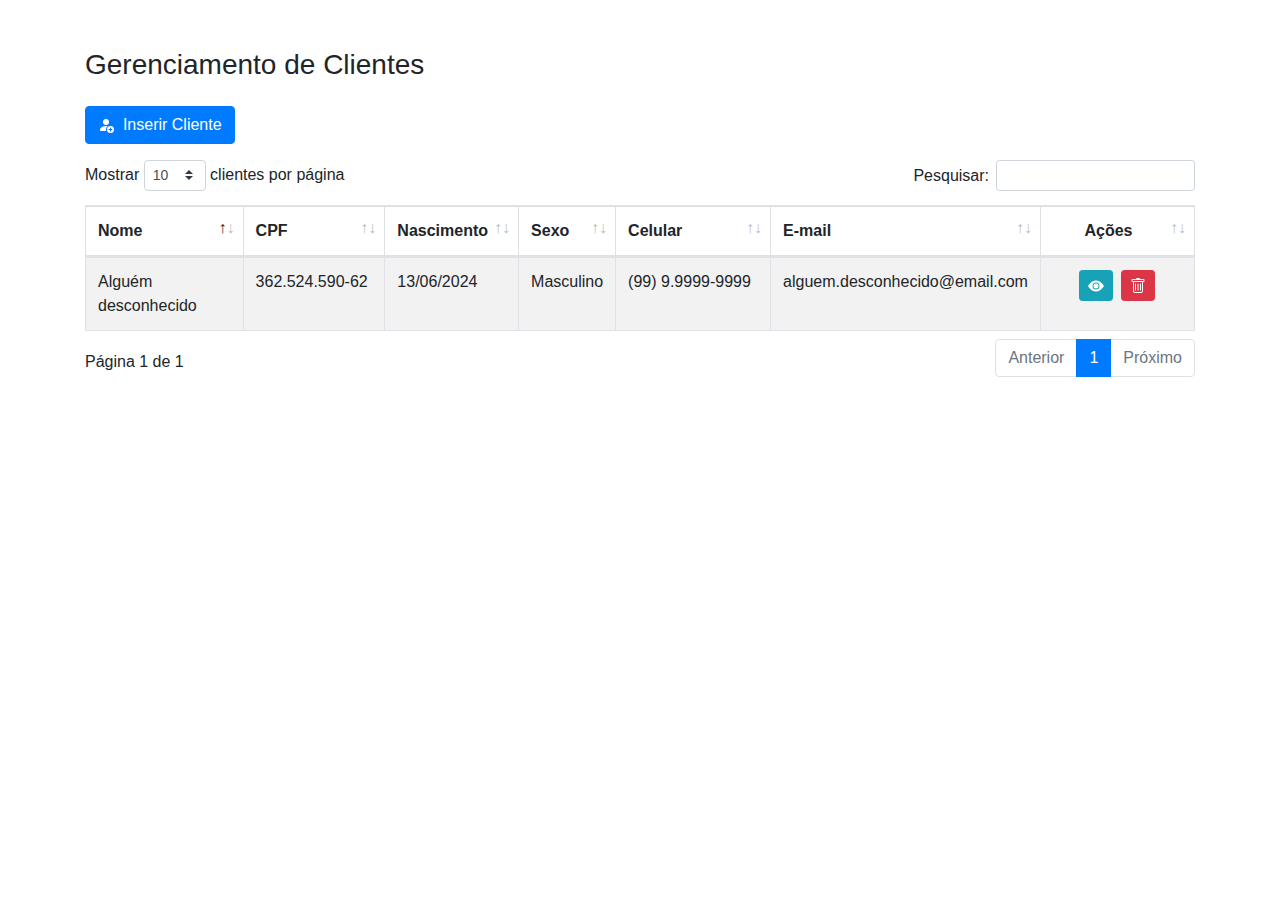
==== commit 594aff22: "Alteração do ícone" ====
--- a/index.html
+++ b/index.html
@@ -15,7 +15,7 @@
     <link rel="stylesheet" type="text/css" href="common/css/style.css">
 
     <!--Ícone superior da página-->
-    <link rel="icon" type="image/x-icon" href="common/img/ico/agro_bold.ico" />
+    <link rel="icon" type="image/x-icon" href="common/img/ico/icon.ico" />
 </head>
 <body>
     <div class="container mt-5" onclick="desabilitarEdicao()">
@@ -35,7 +35,7 @@
         </div>
         <div class="row">
             <div class="col-12 col-sm-12 col-md-12 col-lg-12 col-xl-12">
-                <table id="agro_bold_data_table" class="table table-striped table-bordered" style="width:100%">
+                <table id="bootstrap_data_table" class="table table-striped table-bordered" style="width:100%">
                     <thead>
                         <tr>
                             <th>Nome</th>
@@ -327,7 +327,7 @@
         }
 
         $(document).ready(function() {
-            var table = $('#agro_bold_data_table').DataTable({
+            var table = $('#bootstrap_data_table').DataTable({
                 "paging": true,
                 "searching": true,
                 "ordering": true,
@@ -376,7 +376,7 @@
 
             // Função para atualizar uma linha na tabela
             function updateRow(cliente) {
-                var $row = $(`#agro_bold_data_table button[data-id='${cliente.id}']`).closest('tr');
+                var $row = $(`#bootstrap_data_table button[data-id='${cliente.id}']`).closest('tr');
                 var rowIdx = table.row($row).index();
                 console.log(rowIdx);
 
@@ -649,7 +649,7 @@
             }
 
             // Evento de clique no botão de visualizar cliente
-            $('#agro_bold_data_table').on('click', '.visualizar', function() {
+            $('#bootstrap_data_table').on('click', '.visualizar', function() {
                 // Recupera o id passado em data para passar pra função
                 var id = $(this).data('id');
 
@@ -659,7 +659,7 @@
             });
 
             // Evento de clique no botão de remover cliente
-            $('#agro_bold_data_table').on('click', '.remover', function() {
+            $('#bootstrap_data_table').on('click', '.remover', function() {
                 // Recupera o id passado em data para passar pra função
                 var id = $(this).data('id');
 
